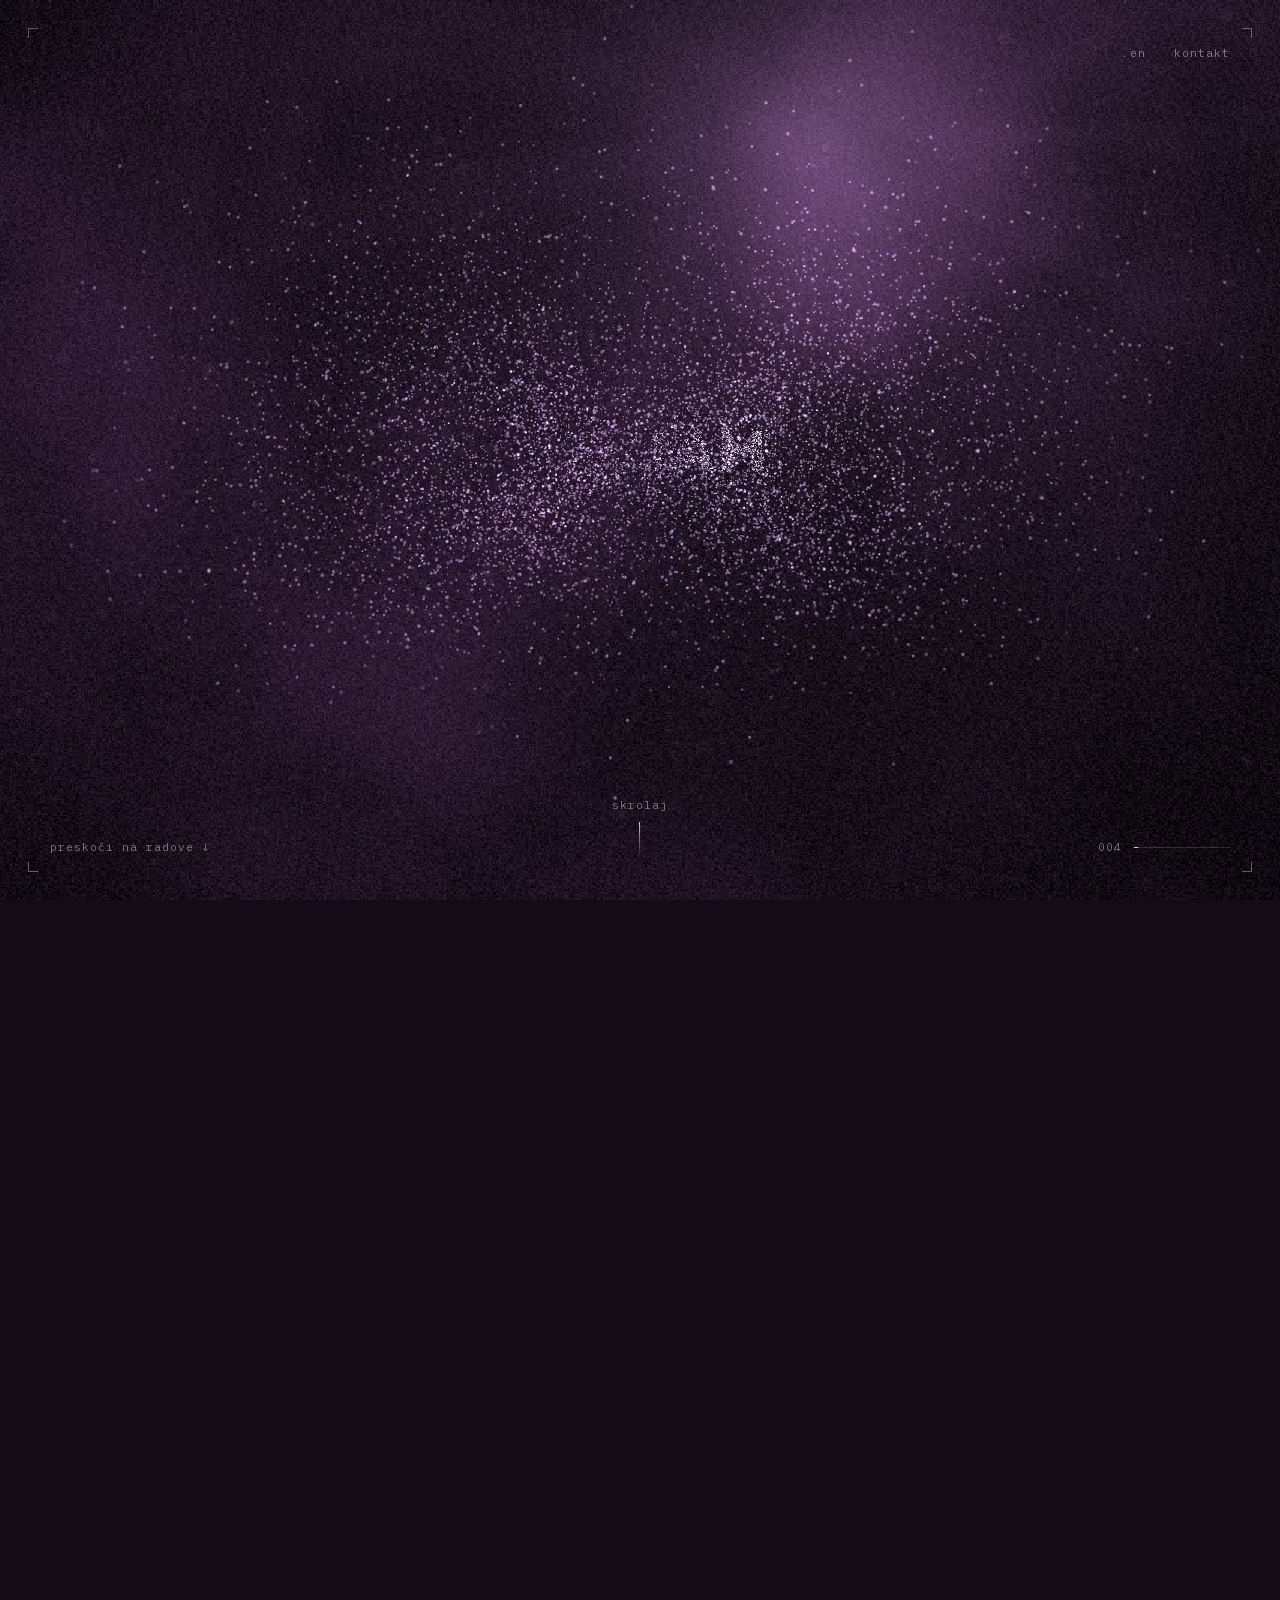
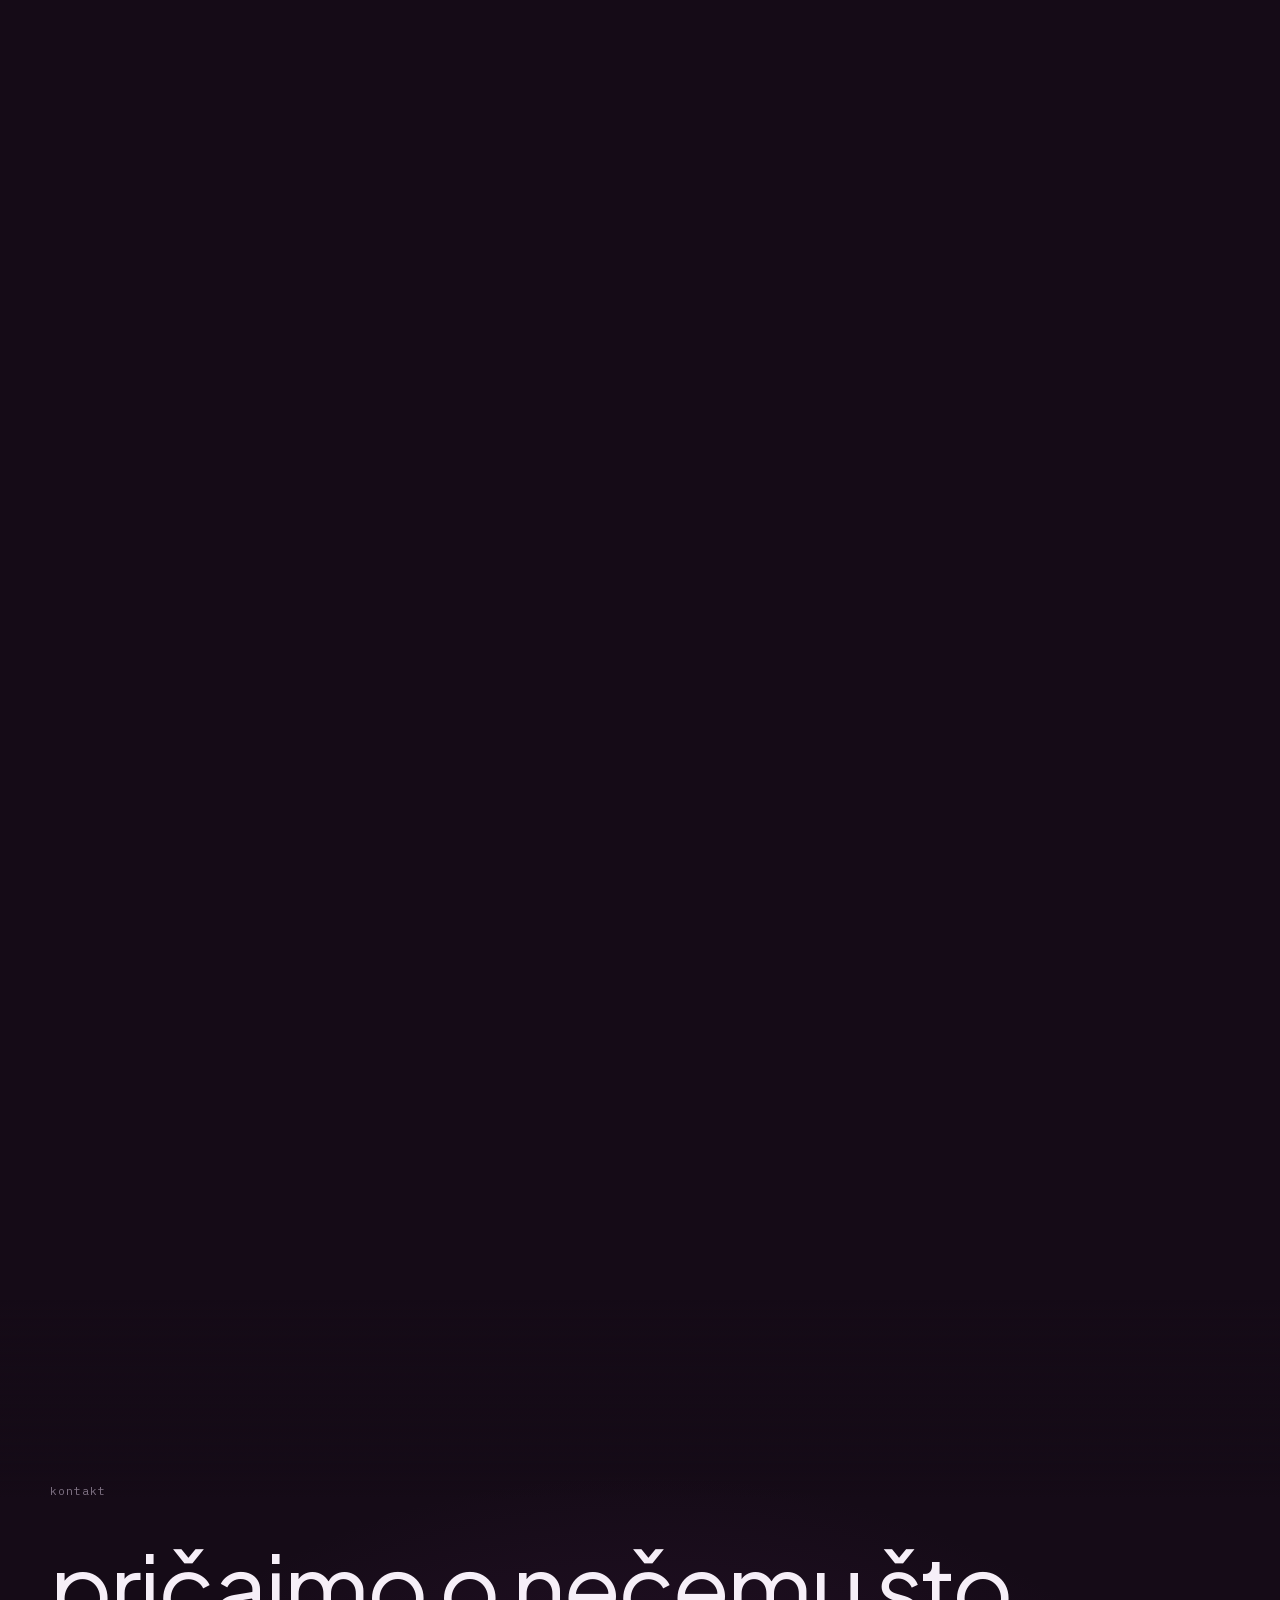
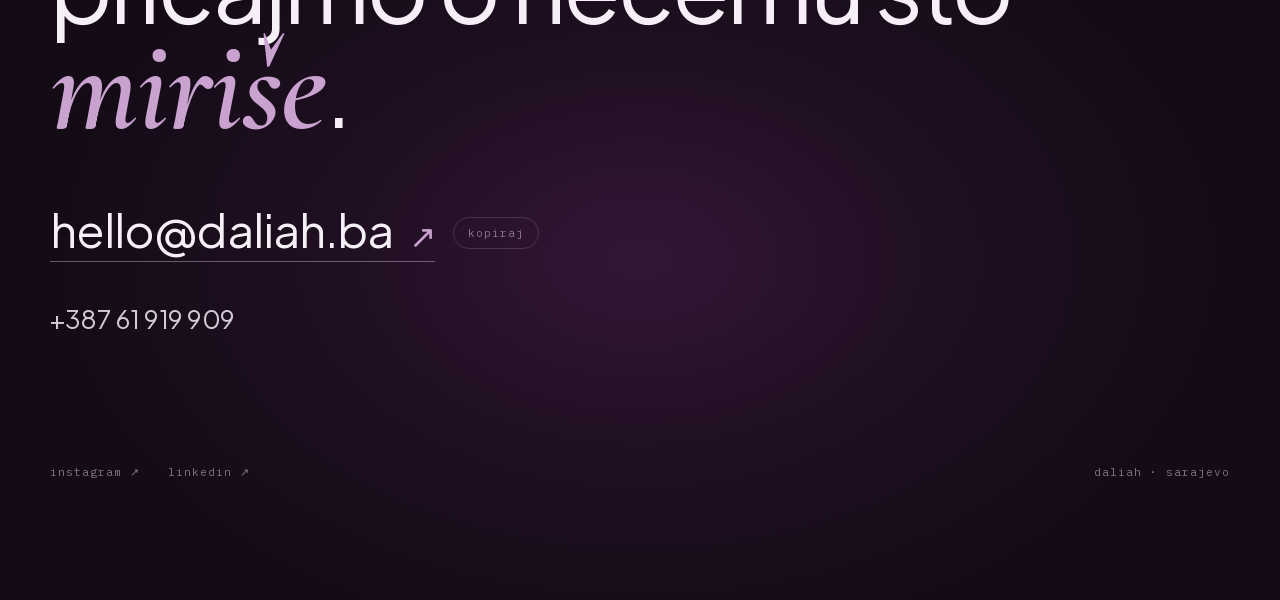
==== prototypes/void/index.html @ 25bab817 "Add SEO basics: meta, Open Graph, JSON-LD, noindex while on v2, security headers, image alt text Co-" ====
<!doctype html>
<html lang="bs">
<head>
<meta charset="utf-8">
<meta name="viewport" content="width=device-width, initial-scale=1">
<title>daliah: hook (prototip)</title>
<meta name="description" content="daliah je kreativna agencija iz Sarajeva: strategija brenda, kreativni koncepti, objave i komunikacija koja ne smrdi na copy-paste.">
<meta name="robots" content="noindex, nofollow"><!-- prototype on v2: switch to index,follow at launch -->
<meta name="theme-color" content="#06050a">
<meta name="color-scheme" content="dark">
<link rel="icon" href="/media/daliah-logo.svg" type="image/svg+xml">
<link rel="canonical" href="https://v2.daliah.ba/">
<meta property="og:type" content="website">
<meta property="og:site_name" content="daliah">
<meta property="og:locale" content="bs_BA">
<meta property="og:title" content="daliah: kreativna agencija, Sarajevo">
<meta property="og:description" content="daliah je kreativna agencija iz Sarajeva: strategija brenda, kreativni koncepti, objave i komunikacija koja ne smrdi na copy-paste.">
<meta property="og:url" content="https://v2.daliah.ba/">
<meta name="twitter:card" content="summary">
<link rel="preload" href="/fonts/plus-jakarta-sans-latin.woff2" as="font" type="font/woff2" crossorigin>
<script type="application/ld+json">{"@context":"https://schema.org","@type":"Organization","name":"daliah","url":"https://daliah.ba/","telephone":"+38761919909","address":{"@type":"PostalAddress","addressLocality":"Sarajevo","addressCountry":"BA"},"sameAs":["https://www.instagram.com/daliah.agency/","https://www.linkedin.com/company/100072371/"]}</script>
<link rel="stylesheet" href="fonts.css?v=7">
<link rel="stylesheet" href="void.css?v=22">
</head>
<body class="is-loading">
<noscript><style>#loader{display:none}</style><p style="position:relative;z-index:9;padding:24px;color:#ccc;font:14px sans-serif">daliah, kreativna agencija iz Sarajeva. <a href="radovi/" style="color:#fff">radovi</a> · <a href="mailto:hello@daliah.ba" style="color:#fff">hello@daliah.ba</a></p></noscript>

<canvas id="gl" aria-hidden="true"></canvas>
<div class="fallback-bg" aria-hidden="true"></div>

<!-- Loader: 000 to 100, ends on a short ready line -->
<div id="loader" role="status" aria-live="polite">
  <div class="loader-inner">
    <span class="loader-num" id="loader-num">000</span>
    <span class="loader-track"><span class="loader-fill" id="loader-fill"></span></span>
  </div>
</div>

<!-- Hairline chrome -->
<div class="chrome">
  <div class="frame" aria-hidden="true">
    <i class="tick tl"></i><i class="tick tr"></i><i class="tick bl"></i><i class="tick br"></i>
  </div>

  <nav class="top-right mono">
    <button type="button" id="lang" class="lang link mono" aria-label="Language"></button>
    <a href="#kontakt" class="link" id="nav-contact">kontakt</a>
  </nav>

  <a href="#radovi" class="skip mono link" id="skip">preskoči na radove <span aria-hidden="true">↓</span></a>

  <div class="progress mono" aria-hidden="true">
    <span id="progress-num">000</span>
    <span class="progress-track"><span class="progress-fill" id="progress-fill"></span></span>
  </div>


  <div class="scroll-hint mono" id="scroll-hint" aria-hidden="true">
    <span id="hint-text">skrolaj</span><span class="scroll-hint-line"></span>
  </div>
</div>

<main>
  <section id="void" class="void">
    <div class="stage">
      <h1 class="title" id="title"><span class="sr-only">daliah</span><svg class="wordmark" viewBox="4.31 868.41 660.46 117.9" aria-hidden="true" focusable="false"><path fill="currentColor" d="M4.31,986.3v-117.89h53.55c12.8,0,24.08,2.45,33.85,7.33,9.77,4.88,17.4,11.73,22.9,20.54,5.5,8.81,8.25,19.16,8.25,31.07s-2.76,22.25-8.25,31.07c-5.5,8.81-13.13,15.66-22.9,20.54-9.77,4.88-21.05,7.32-33.85,7.32H4.31ZM31.76,964.07h24.76c7.86,0,14.68-1.49,20.46-4.46,5.78-2.98,10.27-7.24,13.47-12.8,3.2-5.56,4.8-12.04,4.8-19.45s-1.6-14.04-4.8-19.54c-3.2-5.5-7.69-9.73-13.47-12.71-5.78-2.98-12.6-4.47-20.46-4.47h-24.76v73.43Z"/><path fill="currentColor" d="M126.23,986.3l52.37-117.89h26.95l52.88,117.89h-28.63l-43.28-104.07h10.95l-43.28,104.07h-27.96ZM152.67,961.04l6.9-20.71h60.96l7.08,20.71h-74.94Z"/><path fill="currentColor" d="M270.72,986.3v-117.89h27.45v95.66h58.77v22.23h-86.22Z"/><path fill="currentColor" d="M372.43,986.3v-117.89h27.45v117.89h-27.45Z"/><path fill="currentColor" d="M412.17,986.3l52.37-117.89h26.94l52.88,117.89h-28.63l-43.28-104.07h10.95l-43.28,104.07h-27.95ZM438.61,961.04l6.91-20.71h60.96l7.07,20.71h-74.94Z"/><path fill="currentColor" d="M584.11,986.3h-27.45v-117.89h27.45v117.89ZM639.51,937.97h-57.59v-23.07h57.59v23.07ZM637.49,868.42h27.28v117.89h-27.28v-117.89Z"/></svg></h1>
      <p class="tagline" id="tagline">uživamo u strateškom pozicioniranju brenda, kreativnom problem-solvingu, unikatnim objavama, konceptima koji <em>mirišu</em> ekstra i komunikaciji koja ne smrdi na copy-paste.</p>
    </div>
    <span id="radovi" class="void-end" aria-hidden="true"></span>
  </section>

  <!-- Grid links: positioned over the 3D cards once they settle; a plain grid without WebGL -->
  <nav class="grid-ui" id="grid-ui" aria-label="radovi"></nav>

  <!-- Kontakt: one big line, email and phone underneath, social as small links. No form. -->
  <section class="contact" id="kontakt" aria-labelledby="contact-line">
    <div class="contact-glow" aria-hidden="true"></div>
    <p class="contact-eyebrow mono" id="contact-eyebrow">kontakt</p>
    <h2 class="contact-line" id="contact-line">pričajmo o nečemu što <em>miriše</em>.</h2>
    <div class="contact-main">
      <a class="contact-mail" href="mailto:hello@daliah.ba" data-copy="hello@daliah.ba">
        <span class="contact-mail-text">hello@daliah.ba</span>
        <span class="contact-mail-arrow" aria-hidden="true">↗</span>
      </a>
      <button type="button" class="contact-copy mono" id="copy-mail" aria-live="polite">kopiraj</button>
    </div>
    <a class="contact-phone" href="tel:+38761919909">+387 61 919 909</a>
    <div class="contact-foot mono">
      <a class="link" href="https://www.instagram.com/daliah.agency/" rel="noopener">instagram ↗</a>
      <a class="link" href="https://www.linkedin.com/company/100072371/" rel="noopener">linkedin ↗</a>
      <span class="contact-place">daliah · sarajevo</span>
    </div>
  </section>
</main>

<script type="module" src="void.js?v=26"></script>
</body>
</html>
---- prototypes/void/fonts.css ----
/* Self-hosted: Plus Jakarta Sans (text), Cormorant Garamond italic (highlight words), IBM Plex Mono (chrome). OFL. */
@font-face {
  font-family: 'Plus Jakarta Sans';
  font-style: normal;
  font-weight: 300 700;
  font-display: swap;
  src: url(fonts/plus-jakarta-sans-latin-ext.woff2) format('woff2');
  unicode-range: U+0100-02BA, U+02BD-02C5, U+02C7-02CC, U+02CE-02D7, U+02DD-02FF, U+0304, U+0308, U+0329, U+1D00-1DBF, U+1E00-1E9F, U+1EF2-1EFF, U+2020, U+20A0-20AB, U+20AD-20C4, U+2113, U+2C60-2C7F, U+A720-A7FF;
}
@font-face {
  font-family: 'Plus Jakarta Sans';
  font-style: normal;
  font-weight: 300 700;
  font-display: swap;
  src: url(fonts/plus-jakarta-sans-latin.woff2) format('woff2');
  unicode-range: U+0000-00FF, U+0131, U+0152-0153, U+02BB-02BC, U+02C6, U+02DA, U+02DC, U+0304, U+0308, U+0329, U+2000-206F, U+20AC, U+2122, U+2191, U+2193, U+2212, U+2215, U+FEFF, U+FFFD;
}
@font-face {
  font-family: 'Cormorant Garamond';
  font-style: italic;
  font-weight: 500 600;
  font-display: swap;
  src: url(fonts/cormorant-garamond-italic-latin-ext.woff2) format('woff2');
  unicode-range: U+0100-02BA, U+02BD-02C5, U+02C7-02CC, U+02CE-02D7, U+02DD-02FF, U+0304, U+0308, U+0329, U+1D00-1DBF, U+1E00-1E9F, U+1EF2-1EFF, U+2020, U+20A0-20AB, U+20AD-20C4, U+2113, U+2C60-2C7F, U+A720-A7FF;
}
@font-face {
  font-family: 'Cormorant Garamond';
  font-style: italic;
  font-weight: 500 600;
  font-display: swap;
  src: url(fonts/cormorant-garamond-italic-latin.woff2) format('woff2');
  unicode-range: U+0000-00FF, U+0131, U+0152-0153, U+02BB-02BC, U+02C6, U+02DA, U+02DC, U+0304, U+0308, U+0329, U+2000-206F, U+20AC, U+2122, U+2191, U+2193, U+2212, U+2215, U+FEFF, U+FFFD;
}
@font-face {
  font-family: 'IBM Plex Mono';
  font-style: normal;
  font-weight: 400;
  font-display: swap;
  src: url(fonts/ibm-plex-mono-normal-latin-ext-95db3d.woff2) format('woff2');
  unicode-range: U+0100-02BA, U+02BD-02C5, U+02C7-02CC, U+02CE-02D7, U+02DD-02FF, U+0304, U+0308, U+0329, U+1D00-1DBF, U+1E00-1E9F, U+1EF2-1EFF, U+2020, U+20A0-20AB, U+20AD-20C4, U+2113, U+2C60-2C7F, U+A720-A7FF;
}
@font-face {
  font-family: 'IBM Plex Mono';
  font-style: normal;
  font-weight: 400;
  font-display: swap;
  src: url(fonts/ibm-plex-mono-normal-latin-171e02.woff2) format('woff2');
  unicode-range: U+0000-00FF, U+0131, U+0152-0153, U+02BB-02BC, U+02C6, U+02DA, U+02DC, U+0304, U+0308, U+0329, U+2000-206F, U+20AC, U+2122, U+2191, U+2193, U+2212, U+2215, U+FEFF, U+FFFD;
}
---- prototypes/void/void.css ----
:root {
  --void: #150b17; /* deep aubergine, from brand purple #642969 */
  --ink: rgba(232, 222, 236, 0.9);
  --ink-strong: #f6eff8;
  --ink-dim: rgba(214, 198, 222, 0.56);
  --hair: rgba(214, 198, 222, 0.18);
  --hair-strong: rgba(214, 198, 222, 0.42);
  --gutter: clamp(16px, 2.2vw, 28px);
  --display: "Plus Jakarta Sans", system-ui, sans-serif;
  --accent: "Cormorant Garamond", Georgia, serif; /* highlight words only */
  --mono: "IBM Plex Mono", ui-monospace, monospace;
  --lilac: #c9a2cf; /* brand purple #642969 lifted for text on the dark void */
}
.sr-only { position: absolute; width: 1px; height: 1px; overflow: hidden; clip: rect(0 0 0 0); white-space: nowrap; }

* { box-sizing: border-box; }
html { background: var(--void); }
body {
  margin: 0;
  background: var(--void);
  color: var(--ink);
  font-family: var(--display);
  -webkit-font-smoothing: antialiased;
  overflow-x: hidden;
}
body.is-loading { overflow: hidden; }

.mono {
  font-family: var(--mono);
  font-size: 11px;
  letter-spacing: 0.09em;
  text-transform: lowercase;
  color: var(--ink-dim);
}

a { color: inherit; }
button { font: inherit; color: inherit; background: none; border: 0; padding: 0; cursor: pointer; }
:focus-visible { outline: 1px solid var(--ink-strong); outline-offset: 4px; }

#gl {
  position: fixed;
  inset: 0;
  width: 100%;
  height: 100%;
  display: block;
  z-index: 0;
}

/* No WebGL / reduced motion: a still fog made of gradients */
.fallback-bg {
  position: fixed;
  inset: 0;
  z-index: 0;
  display: none;
  background:
    radial-gradient(60% 45% at 66% 22%, rgba(150, 110, 165, 0.18), transparent 70%),
    radial-gradient(70% 60% at 20% 80%, rgba(100, 41, 105, 0.22), transparent 70%),
    var(--void);
}
body.no-gl .fallback-bg { display: block; }
body.no-gl #gl { display: none; }

/* ---------- loader ---------- */
#loader {
  position: fixed;
  inset: 0;
  z-index: 50;
  display: grid;
  place-items: center;
  background: var(--void);
  transition: opacity 1.1s cubic-bezier(.6, 0, .2, 1), visibility 0s linear 1.1s;
}
#loader.is-done { opacity: 0; visibility: hidden; }
.loader-inner {
  display: grid;
  justify-items: center;
  gap: 18px;
  width: min(280px, 70vw);
}
.loader-num {
  font-family: var(--mono);
  font-size: 13px;
  letter-spacing: 0.3em;
  color: var(--ink);
  font-variant-numeric: tabular-nums;
}
.loader-track {
  position: relative;
  width: 100%;
  height: 1px;
  background: var(--hair);
  overflow: hidden;
}
.loader-fill {
  position: absolute;
  inset: 0;
  background: var(--ink);
  transform-origin: left;
  transform: scaleX(0);
}

/* ---------- chrome ---------- */
.chrome { position: fixed; inset: 0; z-index: 10; pointer-events: none; }
.chrome a, .chrome button { pointer-events: auto; }
.chrome > * { opacity: 0; transition: opacity 1.2s ease .3s; }
body.is-ready .chrome > * { opacity: 1; }

.frame { position: absolute; inset: var(--gutter); }
.tick { position: absolute; width: 10px; height: 10px; border-color: var(--hair-strong); border-style: solid; border-width: 0; }
.tick.tl { left: 0; top: 0; border-left-width: 1px; border-top-width: 1px; }
.tick.tr { right: 0; top: 0; border-right-width: 1px; border-top-width: 1px; }
.tick.bl { left: 0; bottom: 0; border-left-width: 1px; border-bottom-width: 1px; }
.tick.br { right: 0; bottom: 0; border-right-width: 1px; border-bottom-width: 1px; }


.top-right {
  position: absolute;
  right: calc(var(--gutter) + 22px);
  top: calc(var(--gutter) + 18px);
  display: flex;
  align-items: center;
  gap: 28px;
}
.link { text-decoration: none; position: relative; }
.link::after {
  content: "";
  position: absolute;
  left: 0; right: 0; bottom: -4px;
  height: 1px;
  background: currentColor;
  transform: scaleX(0);
  transform-origin: right;
  transition: transform .5s cubic-bezier(.7, 0, .2, 1);
}
.link:hover { color: var(--ink-strong); }
.link:hover::after { transform: scaleX(1); transform-origin: left; }


.skip {
  position: absolute;
  left: calc(var(--gutter) + 22px);
  bottom: calc(var(--gutter) + 18px);
  text-decoration: none;
}

.progress {
  position: absolute;
  right: calc(var(--gutter) + 22px);
  bottom: calc(var(--gutter) + 18px);
  display: flex;
  align-items: center;
  gap: 12px;
  font-variant-numeric: tabular-nums;
}
.progress-track { position: relative; width: 96px; height: 1px; background: var(--hair); }
.progress-fill { position: absolute; inset: 0; background: var(--ink); transform-origin: left; transform: scaleX(0); }


.scroll-hint {
  position: absolute;
  left: 50%;
  bottom: calc(var(--gutter) + 14px);
  transform: translateX(-50%);
  display: grid;
  justify-items: center;
  gap: 10px;
  transition: opacity .6s ease;
}
.scroll-hint-line {
  width: 1px;
  height: 36px;
  background: linear-gradient(var(--ink), transparent);
  transform-origin: top;
  animation: hint 2.2s cubic-bezier(.7, 0, .2, 1) infinite;
}
@keyframes hint {
  0% { transform: scaleY(0); opacity: 1; }
  55% { transform: scaleY(1); opacity: 1; }
  100% { transform: scaleY(1); opacity: 0; }
}
body.is-scrolled .scroll-hint { opacity: 0 !important; }

/* ---------- void + tagline ---------- */
main { position: relative; z-index: 5; }
.void { height: 500vh; position: relative; }
.void-end { position: absolute; left: 0; bottom: 0; height: 100vh; width: 1px; }
.stage {
  position: sticky;
  top: 0;
  height: 100vh;
  height: 100svh;
  display: grid;
  place-items: center;
  padding: 0 var(--gutter);
}
.stage > * { grid-area: 1 / 1; }

/* DALIAH: the empty home page, gone on the first scroll. The wordmark from the logo, letters only */
.title { margin: 0; line-height: 0; font-size: clamp(30px, 4vw, 60px); color: var(--ink-strong); }
.title .wordmark { display: none; }
.title .letters { position: relative; display: block; width: clamp(150px, 19vw, 290px); aspect-ratio: 660.46 / 117.9; }
.title .l { position: absolute; display: block; }
.title .l svg { display: block; width: 100%; height: 100%; overflow: visible; }
.title .l { opacity: 0; will-change: opacity, filter, transform; }
.tagline {
  margin: 0;
  justify-self: center;
  max-width: 19em;
  text-align: center;
  font-weight: 400;
  font-size: clamp(24px, 3.3vw, 50px);
  line-height: 1.28;
  letter-spacing: -0.015em;
  color: var(--ink);
  text-wrap: balance;
  will-change: transform, text-shadow;
}
.tagline em {
  font-family: var(--accent);
  font-style: italic;
  font-weight: 600;
  font-size: 1.37em; /* Cormorant's x-height is 0.73 of Jakarta's: this makes the lowercase letters match */
  line-height: 0.7;
  letter-spacing: 0;
  color: var(--lilac);
}

.tagline .w {
  display: inline-block;
  opacity: 0;
  will-change: opacity, filter, transform;
}

/* ---------- grid links over the settled 3D cards ---------- */
.grid-ui { position: fixed; inset: 0; z-index: 6; pointer-events: none; opacity: 0; transition: opacity .7s ease; }
.grid-ui.is-on { opacity: calc(1 - var(--past, 0)); }
.grid-ui.is-past .tile { pointer-events: none !important; }
.grid-ui.is-on .tile { pointer-events: auto; }
.tile { position: absolute; left: 0; top: 0; display: block; text-decoration: none; color: var(--ink); }
.tile-thumb { display: none; }
.tile-meta {
  position: absolute; left: 0; right: 0; top: 100%;
  margin-top: 10px;
  display: flex; justify-content: space-between; align-items: baseline; gap: 12px;
}
.tile-title { font-size: 17px; color: var(--ink-strong); white-space: nowrap; flex-shrink: 0; }
.tile-tags { white-space: nowrap; overflow: hidden; text-overflow: ellipsis; min-width: 0; }
.tile:focus-visible { outline-offset: 6px; }
@media (max-width: 720px) {
  .tile-meta { margin-top: 6px; }
  .tile-title { font-size: 13px; }
  .tile-tags { display: none; }
}

/* static fallback: everything visible, the grid is a plain grid */
body.no-motion .tagline .w, body.no-motion .title .l { opacity: 1 !important; filter: none !important; transform: none !important; }
body.no-motion .void { height: auto; }
body.no-motion .stage { position: relative; height: auto; min-height: 100vh; gap: 48px; align-content: center; }
body.no-motion .stage > * { grid-area: auto; }
body.no-motion .title .wordmark { display: block; width: clamp(150px, 19vw, 290px); }
body.no-motion .title .letters { display: none; }
body.no-motion .grid-ui {
  position: relative; inset: auto; opacity: 1; pointer-events: auto;
  display: grid; grid-template-columns: repeat(auto-fill, minmax(220px, 1fr)); gap: 56px 20px;
  padding: 0 calc(var(--gutter) + 22px) 18vh;
}
body.no-motion .tile { position: relative; transform: none !important; width: auto !important; height: auto !important; }
body.no-motion .tile-thumb { display: block; aspect-ratio: 4 / 5; background-size: cover; background-position: center; border: 1px solid var(--hair); }
body.no-motion .tile-meta { position: static; }

/* ---- kontakt: closes the page in the void; one big line, no form ---- */
.contact {
  position: relative; isolation: isolate; overflow: hidden;
  min-height: 100vh; display: flex; flex-direction: column; justify-content: center; gap: clamp(20px, 3.2vw, 40px);
  padding: 16vh calc(var(--gutter) + 22px) 9vh;
  background: linear-gradient(transparent, var(--void) 22%);
}
.contact-glow {
  position: absolute; z-index: -1; left: 50%; top: 62%; width: 90vmax; height: 60vmax; transform: translate(-50%, -50%);
  background: radial-gradient(closest-side, rgba(100, 41, 105, 0.38), rgba(100, 41, 105, 0.12) 55%, transparent);
  pointer-events: none;
}
.contact-eyebrow { margin: 0; color: var(--ink-dim); }
.contact-line {
  margin: 0; max-width: 14em; font-family: var(--display); font-weight: 400; letter-spacing: -0.03em; line-height: 1.02;
  font-size: clamp(40px, 7.4vw, 124px); color: var(--ink-strong);
}
.contact-line em { font-family: var(--accent); font-style: italic; font-weight: 600; font-size: 1.37em; line-height: 0.8; letter-spacing: -0.01em; color: var(--lilac); }
.contact-main { display: flex; align-items: center; gap: 18px; flex-wrap: wrap; margin-top: clamp(4px, 2vw, 28px); }
.contact-mail {
  display: inline-flex; align-items: baseline; gap: 0.35em; text-decoration: none; color: var(--ink-strong);
  font-size: clamp(24px, 3.6vw, 56px); letter-spacing: -0.02em; line-height: 1.1;
  padding-bottom: 6px; border-bottom: 1px solid var(--hair-strong);
  transition: border-color .35s ease, color .35s ease;
}
.contact-mail-arrow { color: var(--lilac); font-size: 0.7em; transition: transform .35s cubic-bezier(.2,.8,.2,1); }
.contact-mail:hover, .contact-mail:focus-visible { border-color: var(--lilac); color: #fff; }
.contact-mail:hover .contact-mail-arrow, .contact-mail:focus-visible .contact-mail-arrow { transform: translate(4px, -4px); }
.contact-copy {
  appearance: none; background: none; cursor: pointer; color: var(--ink-dim);
  border: 1px solid var(--hair); border-radius: 999px; padding: 8px 14px; transition: color .25s ease, border-color .25s ease;
}
.contact-copy:hover, .contact-copy:focus-visible { color: var(--ink-strong); border-color: var(--hair-strong); }
.contact-phone { width: fit-content; text-decoration: none; color: var(--ink); font-size: clamp(18px, 2vw, 28px); letter-spacing: -0.01em; }
.contact-phone:hover { color: var(--lilac); }
.contact-foot { display: flex; flex-wrap: wrap; align-items: center; gap: 12px 28px; margin-top: clamp(24px, 8vh, 90px); padding-top: 18px; color: var(--ink-dim); }
.contact-place { margin-left: auto; }
@media (max-width: 720px) { .contact-place { margin-left: 0; width: 100%; } }

@media (max-width: 720px) {
  .top-right { gap: 18px; }
  .progress-track { width: 48px; }
  .scroll-hint { display: none; }
}

.lang { appearance: none; background: none; border: 0; padding: 0; cursor: pointer; color: var(--ink-dim); font: inherit; letter-spacing: inherit; text-transform: inherit; }
.lang:hover, .lang:focus-visible { color: var(--ink-strong); }
.tile--cta .tile-meta { display: none; }
body.no-motion .tile--cta .tile-meta { display: flex; }
.tile.is-narrow .tile-tags { display: none; }

/* past the hook, the corner chrome (frame, skip link, progress, scroll hint) fades out so it never sits on the contact section */
body.is-ready .chrome .frame, body.is-ready .chrome .skip, body.is-ready .chrome .progress, body.is-ready .chrome .scroll-hint { opacity: calc(1 - var(--past, 0)); transition: opacity .3s linear; }
html[style*="--past: 1"] .chrome .skip { pointer-events: none; }
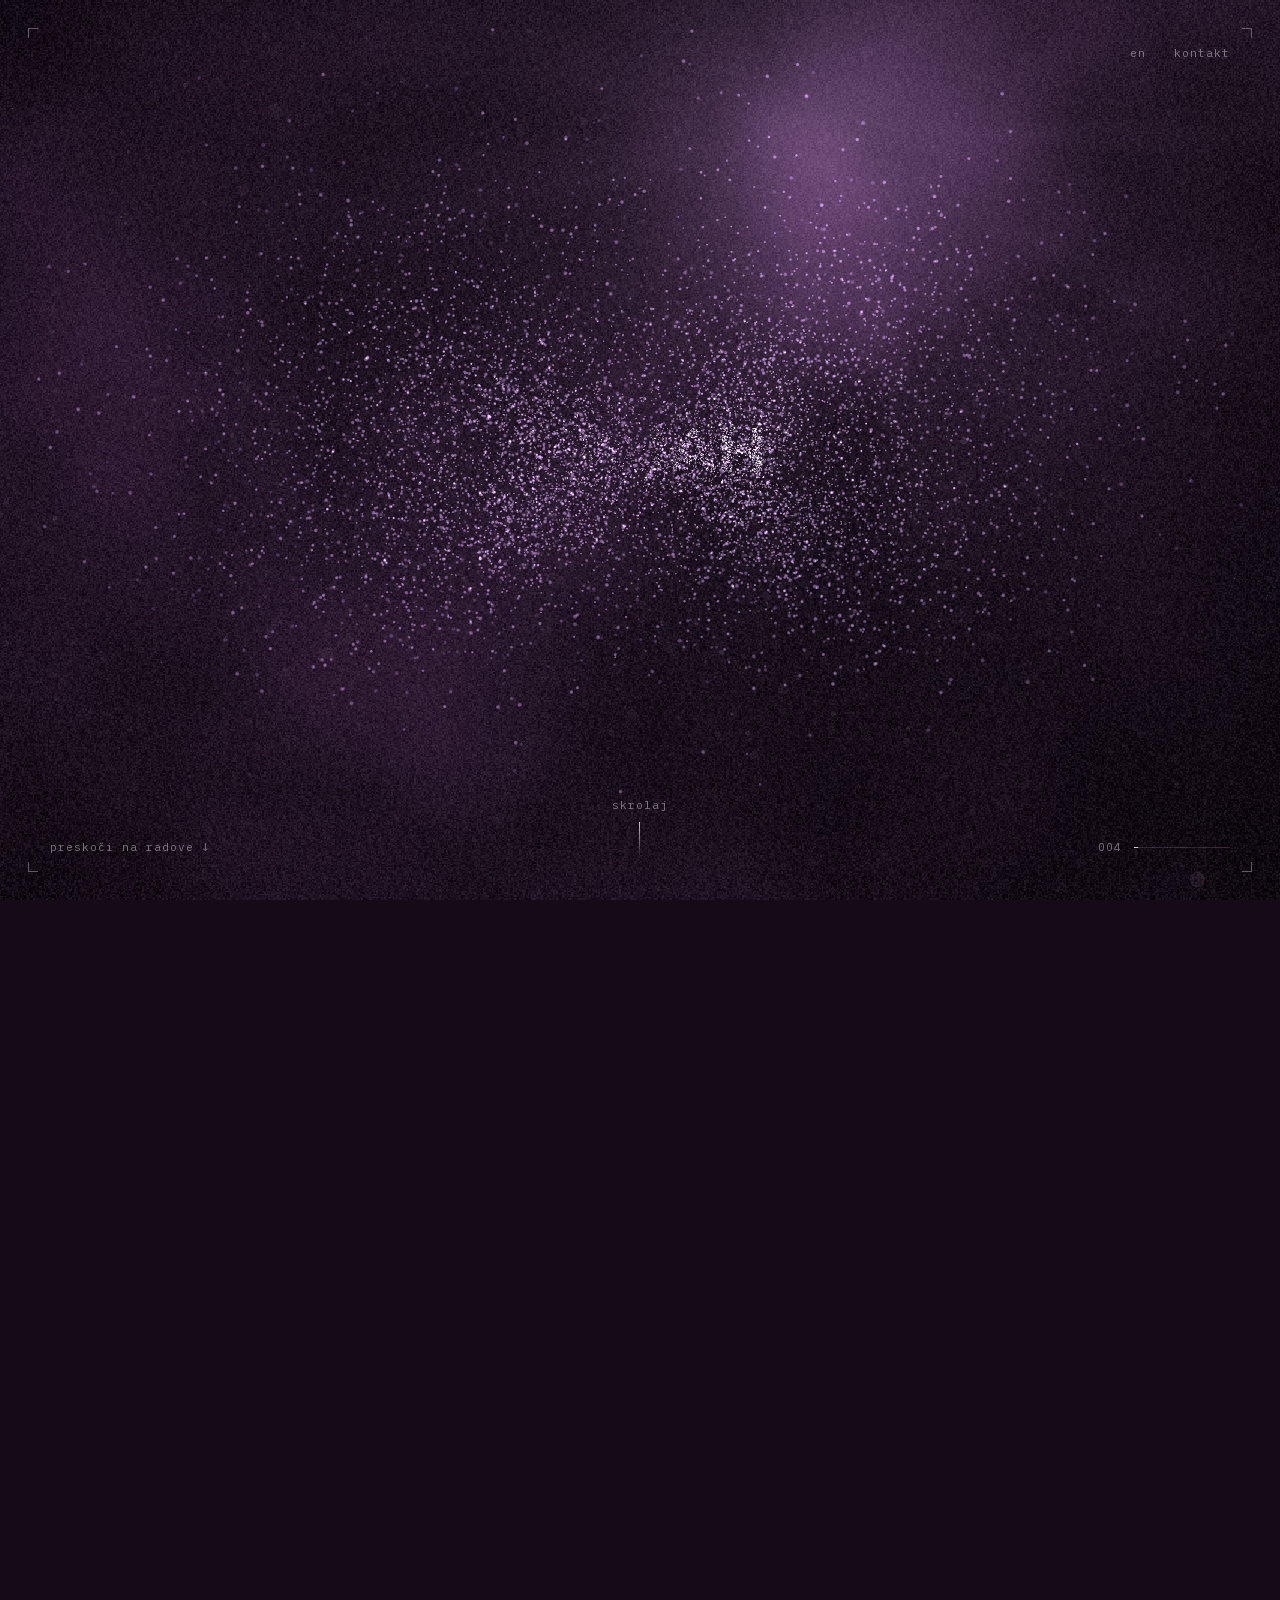
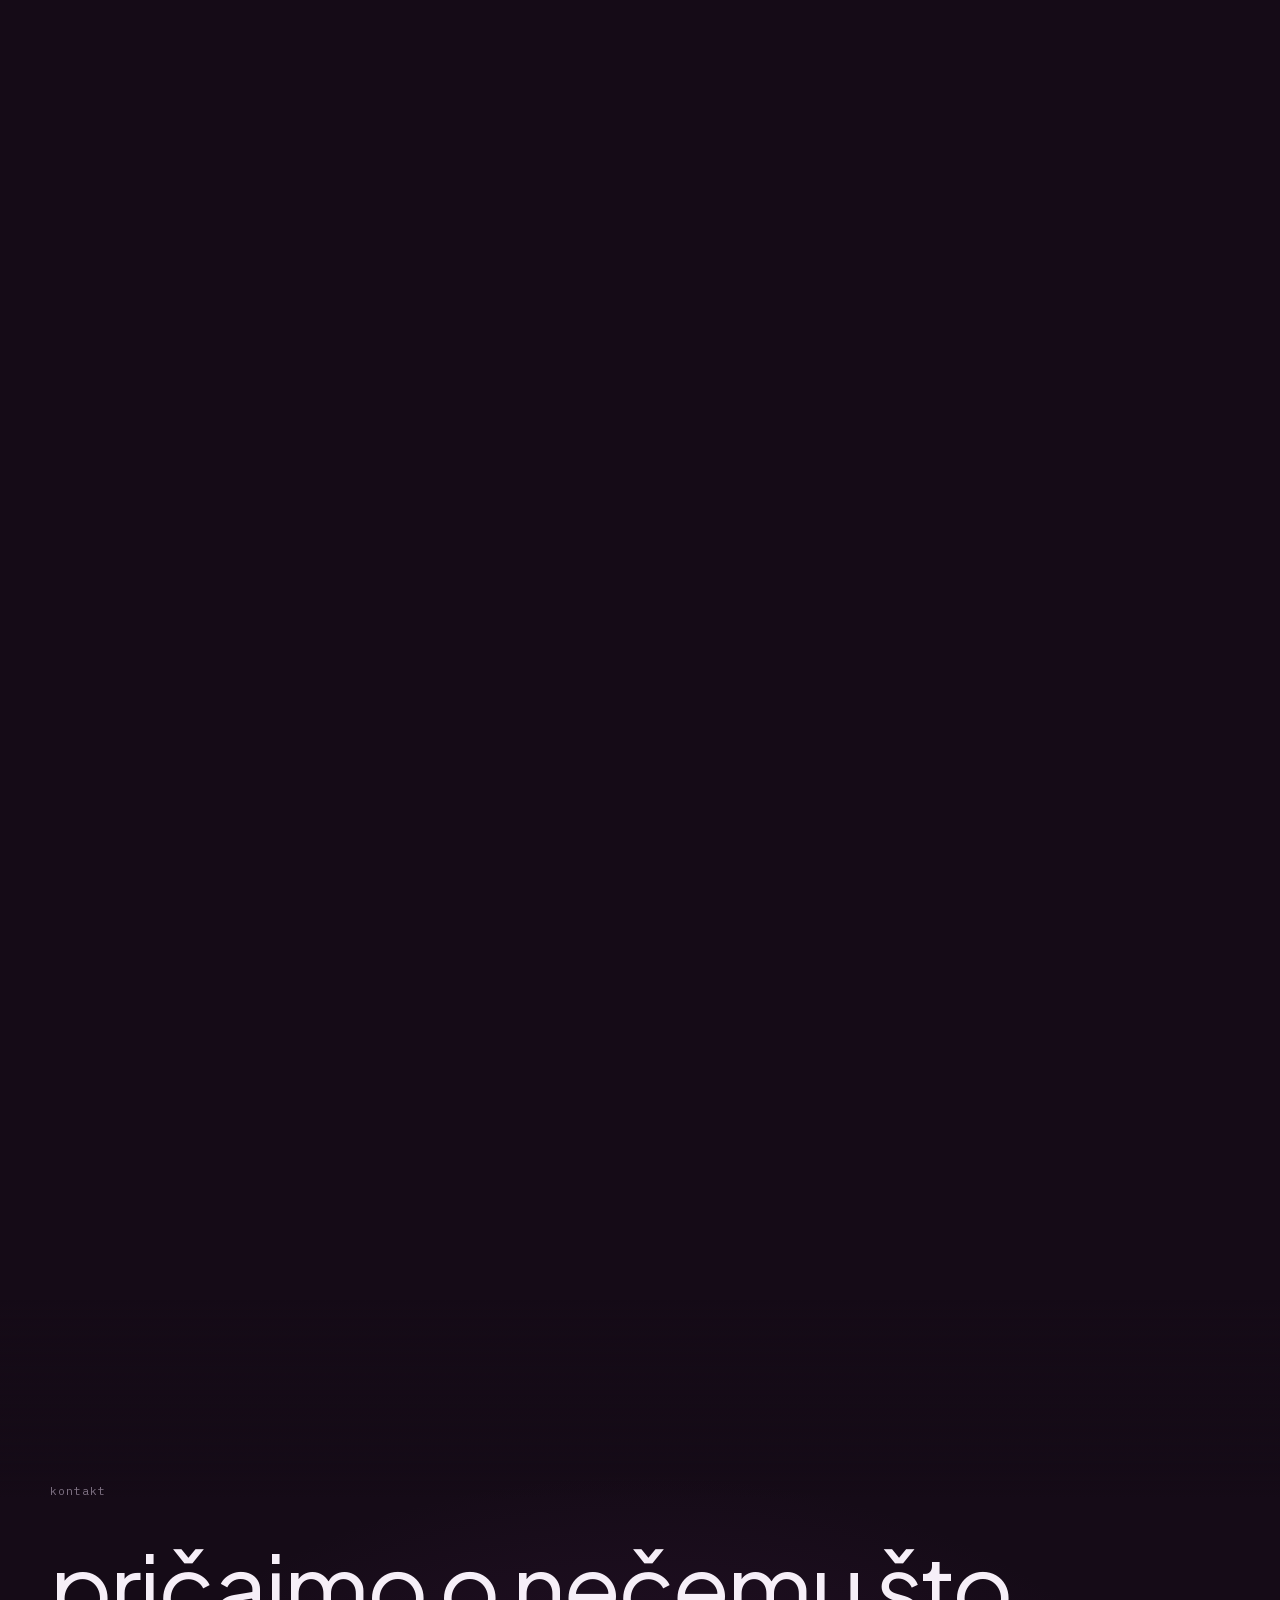
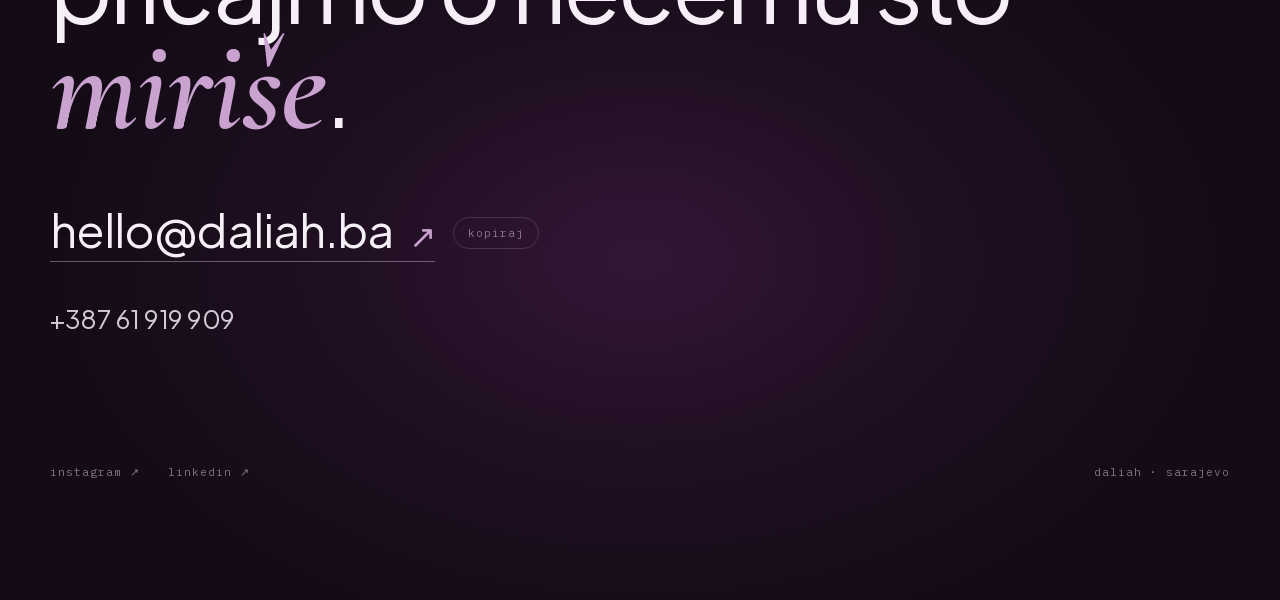
==== commit 4ffcdd9b: "Add case study pages with five hero types; frames and cursor tilt on radovi tiles Pages are generate" ====
--- a/prototypes/void/index.html
+++ b/prototypes/void/index.html
@@ -93,6 +93,6 @@
   </section>
 </main>
 
-<script type="module" src="void.js?v=26"></script>
+<script type="module" src="void.js?v=27"></script>
 </body>
 </html>
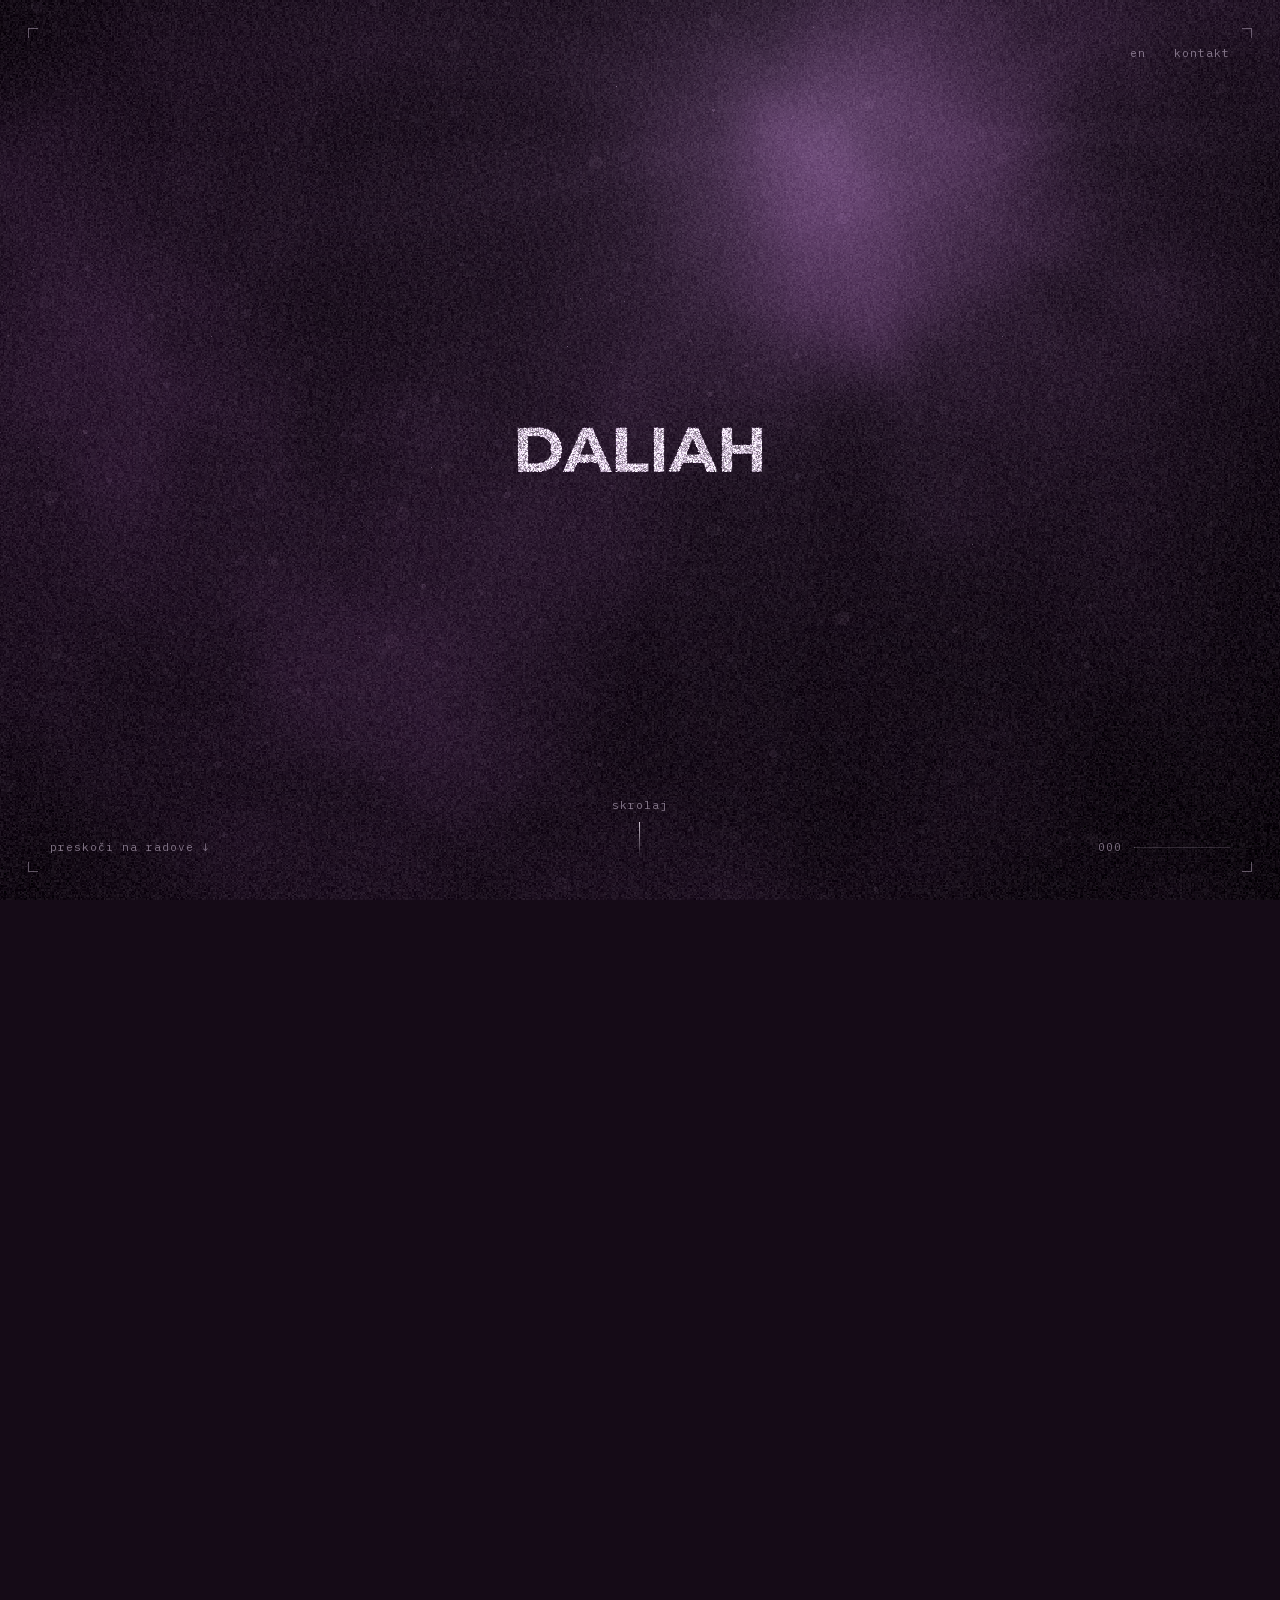
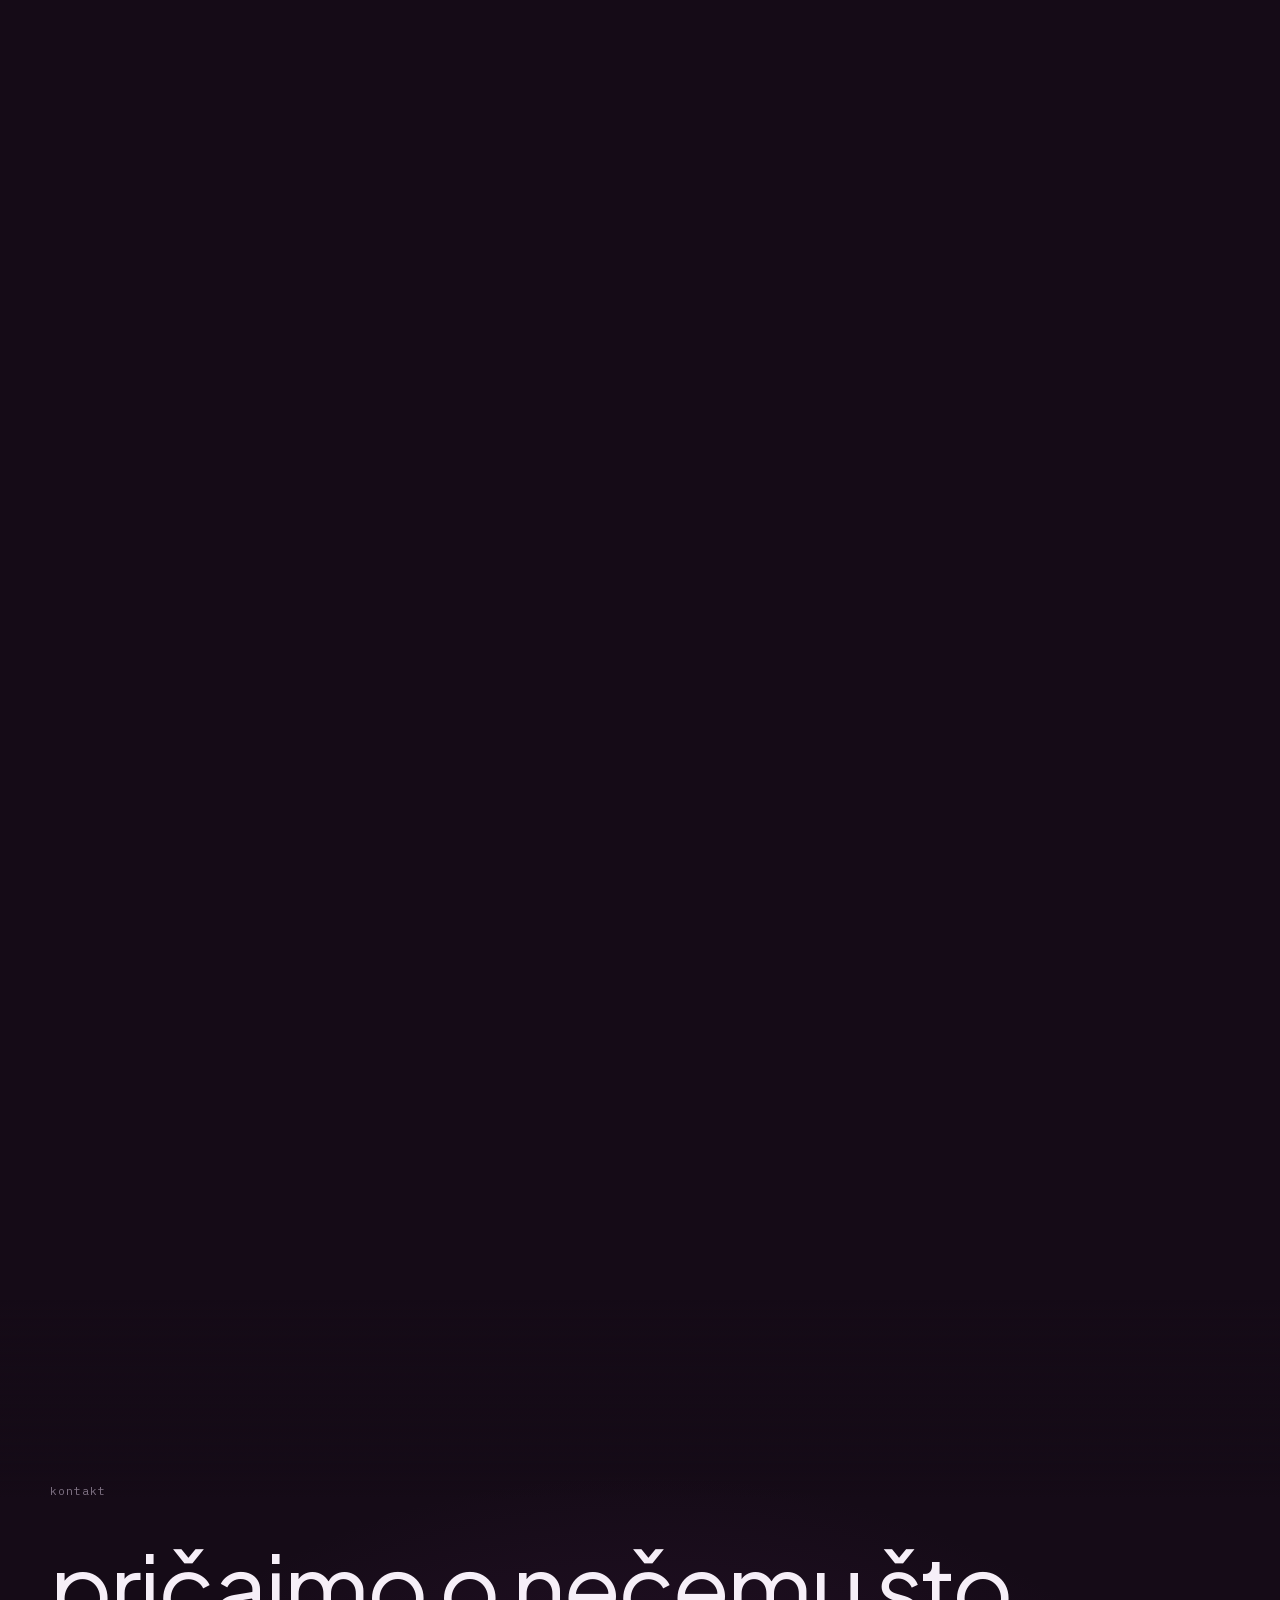
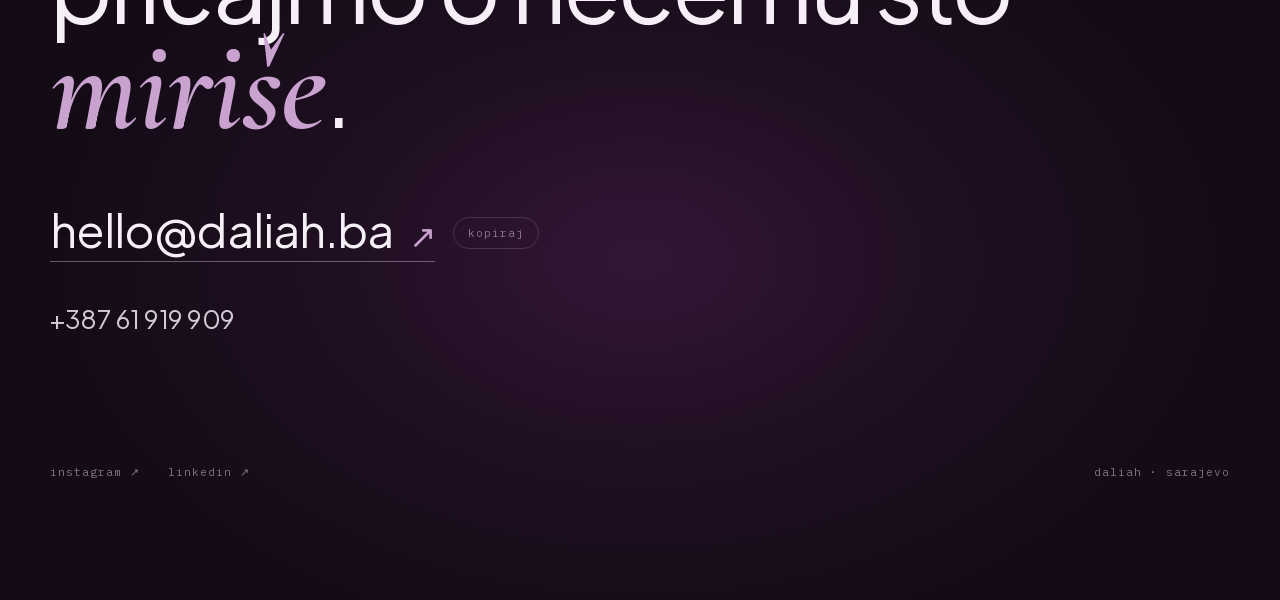
==== commit dbaa94ef: "Pace the hook so fast scrolling can't skip the animation; case studies end with a random other proje" ====
--- a/prototypes/void/index.html
+++ b/prototypes/void/index.html
@@ -93,6 +93,6 @@
   </section>
 </main>
 
-<script type="module" src="void.js?v=27"></script>
+<script type="module" src="void.js?v=28"></script>
 </body>
 </html>
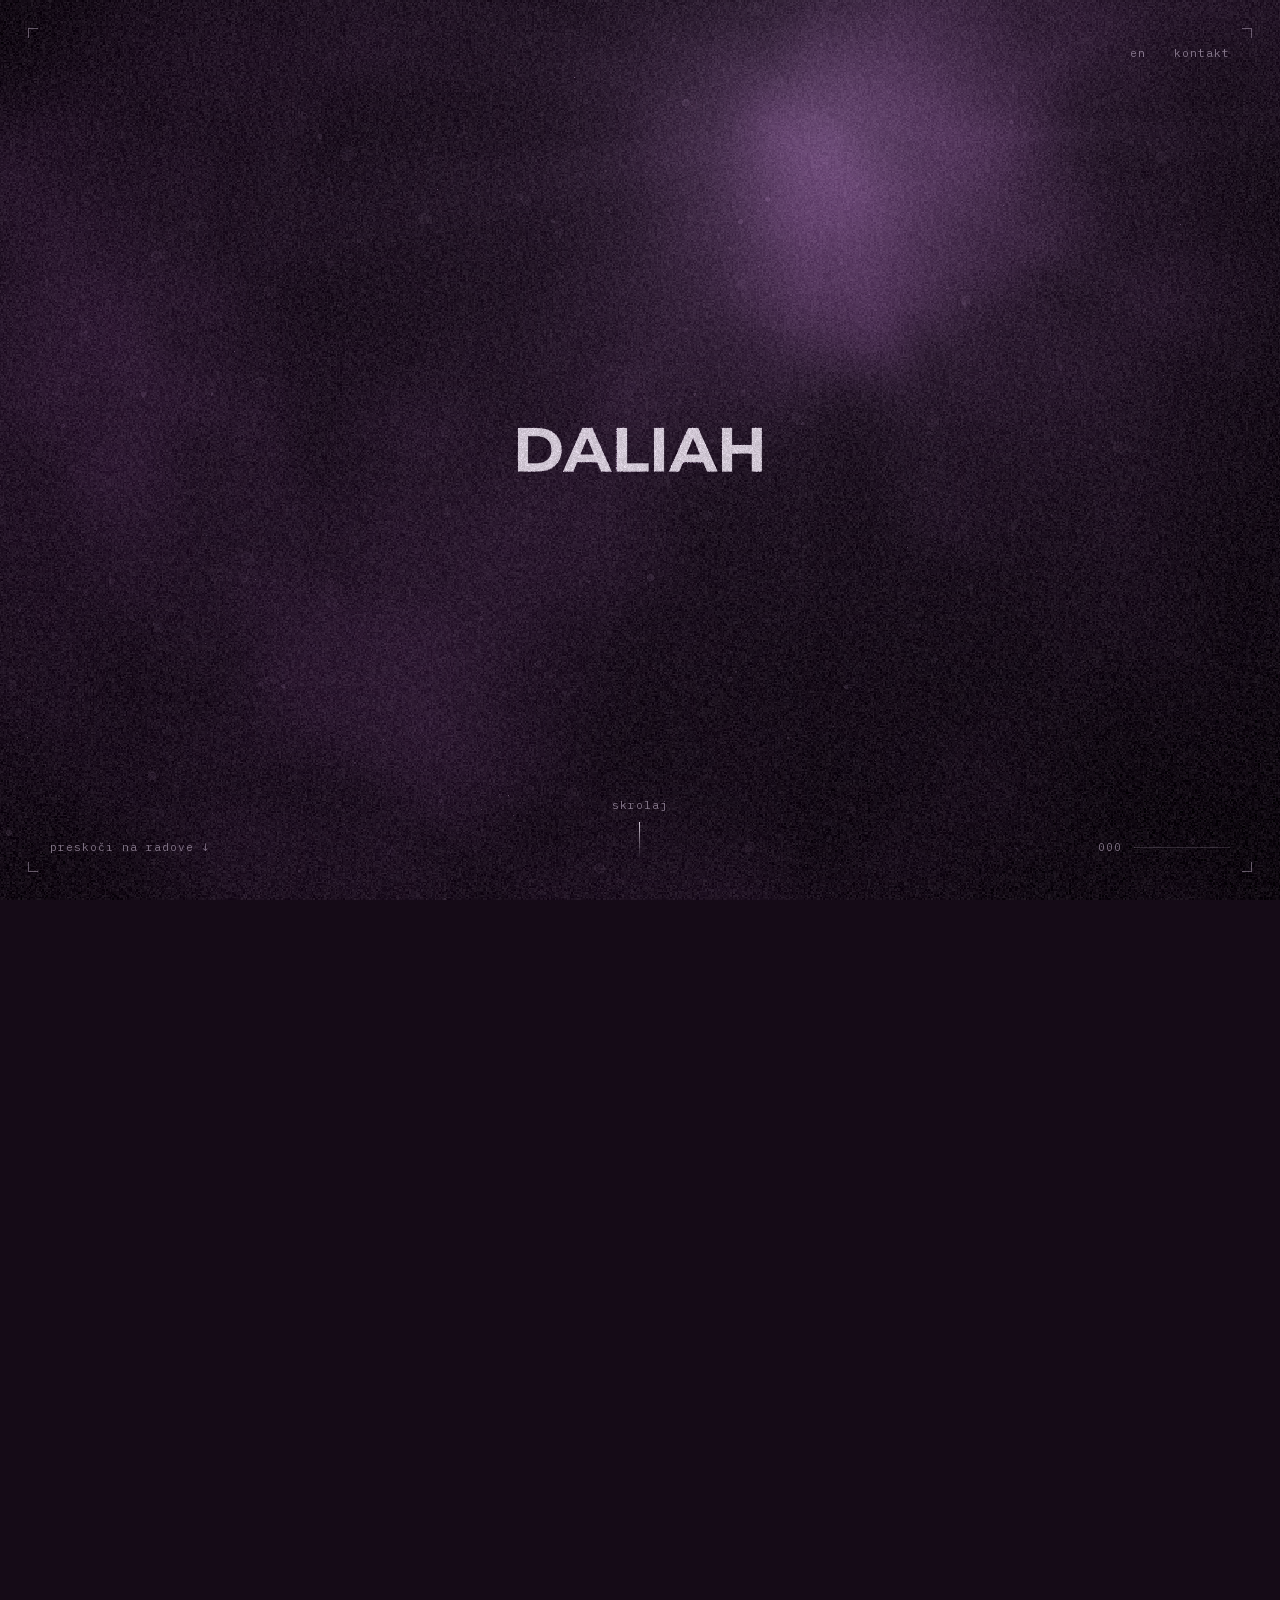
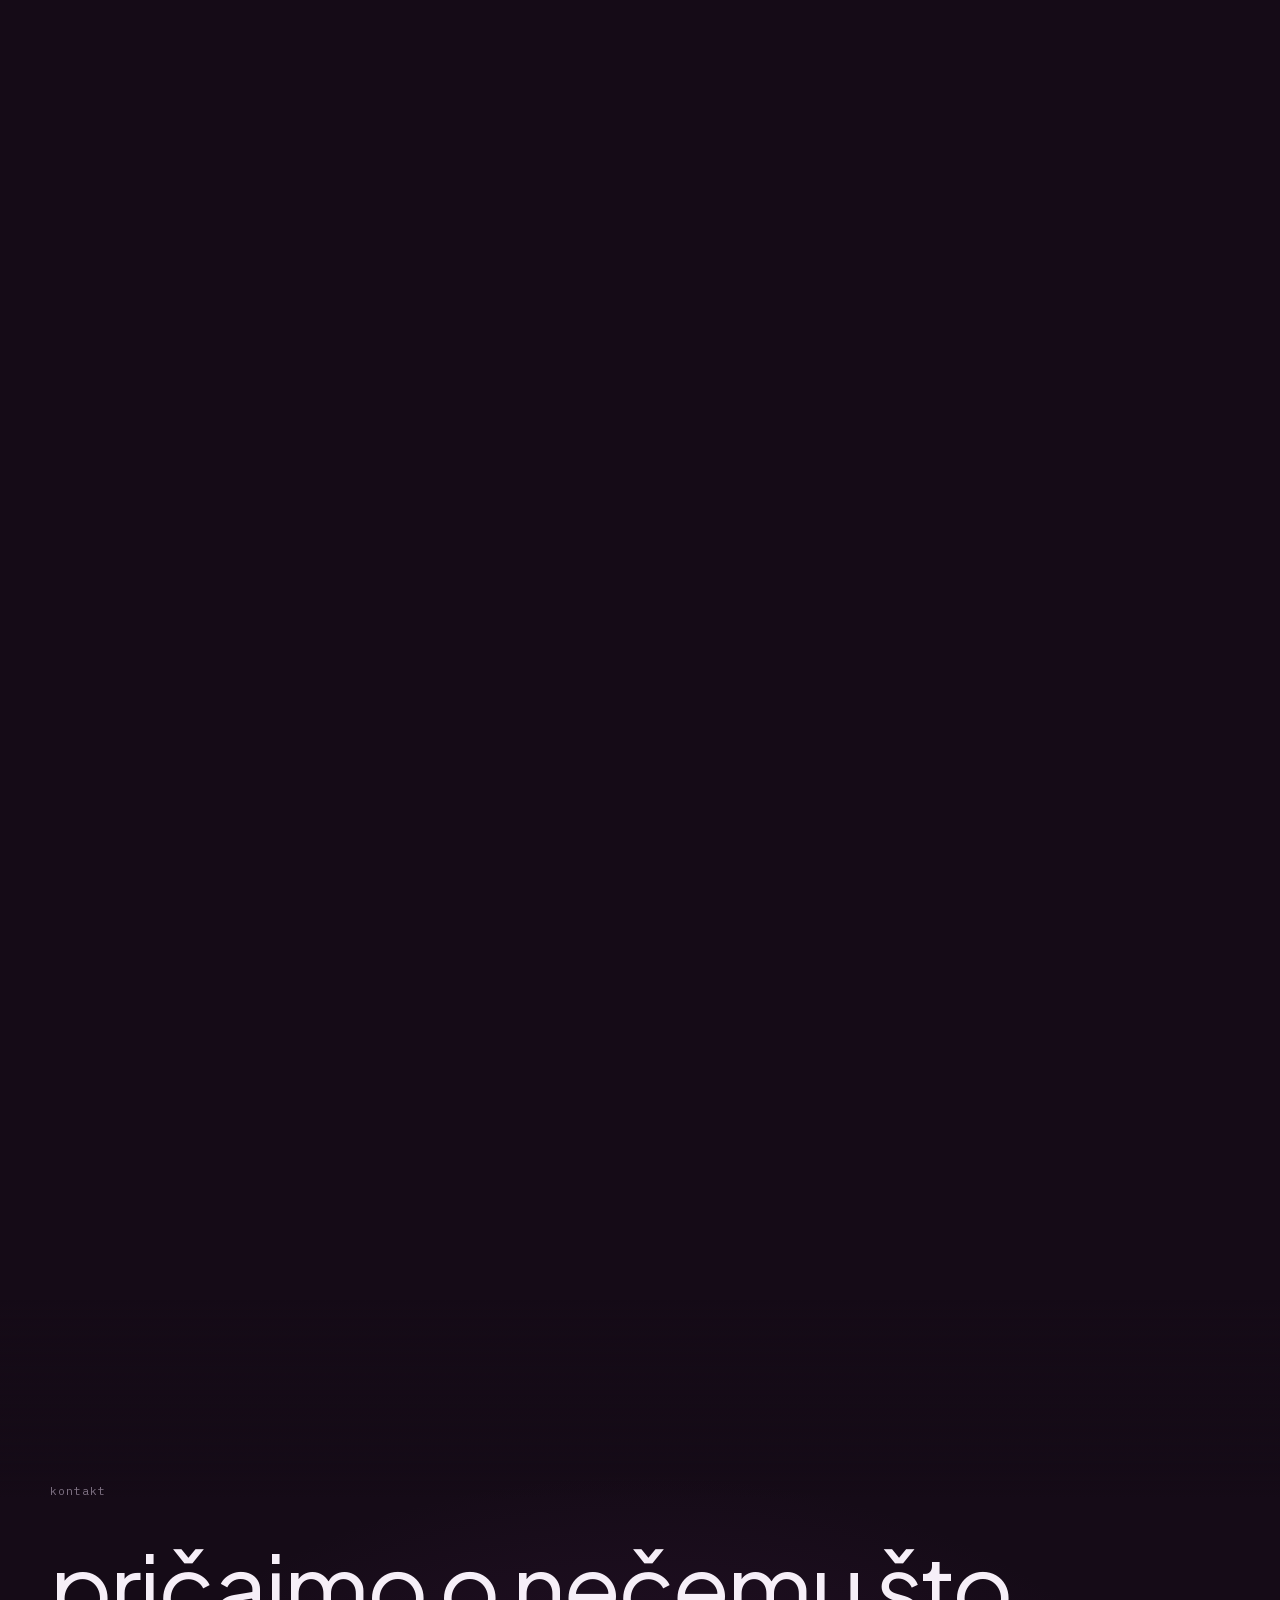
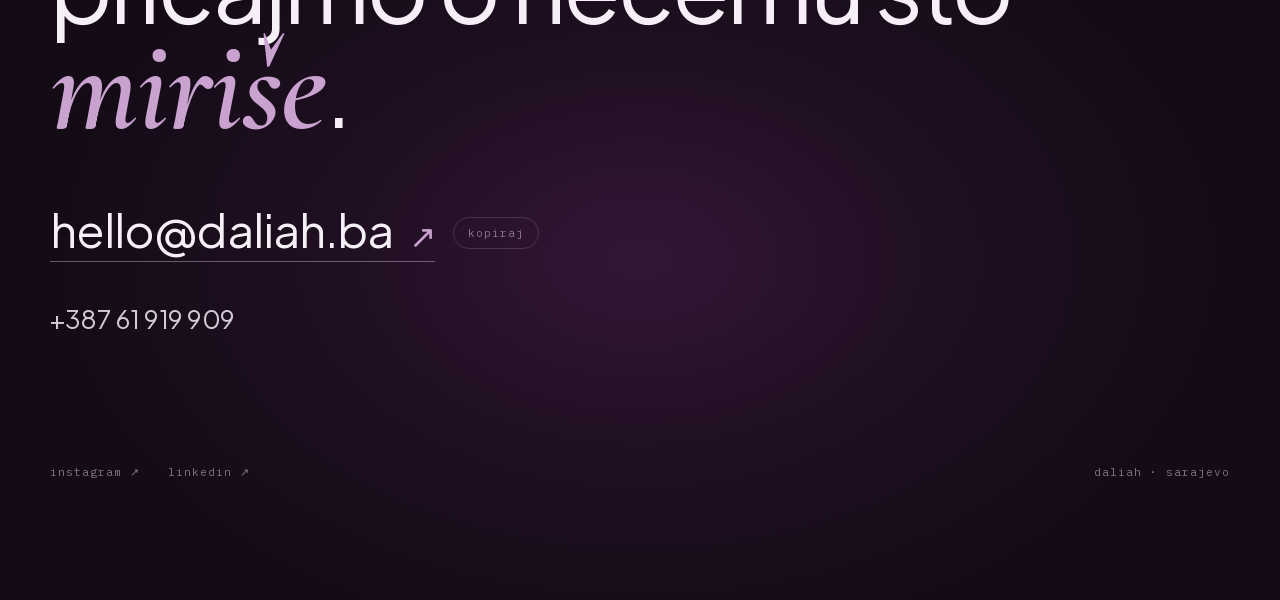
==== commit db1f9616: "Hold the page at the grid until it's built; case study layout fixes; italic only on the changing wor" ====
--- a/prototypes/void/index.html
+++ b/prototypes/void/index.html
@@ -93,6 +93,6 @@
   </section>
 </main>
 
-<script type="module" src="void.js?v=28"></script>
+<script type="module" src="void.js?v=29"></script>
 </body>
 </html>
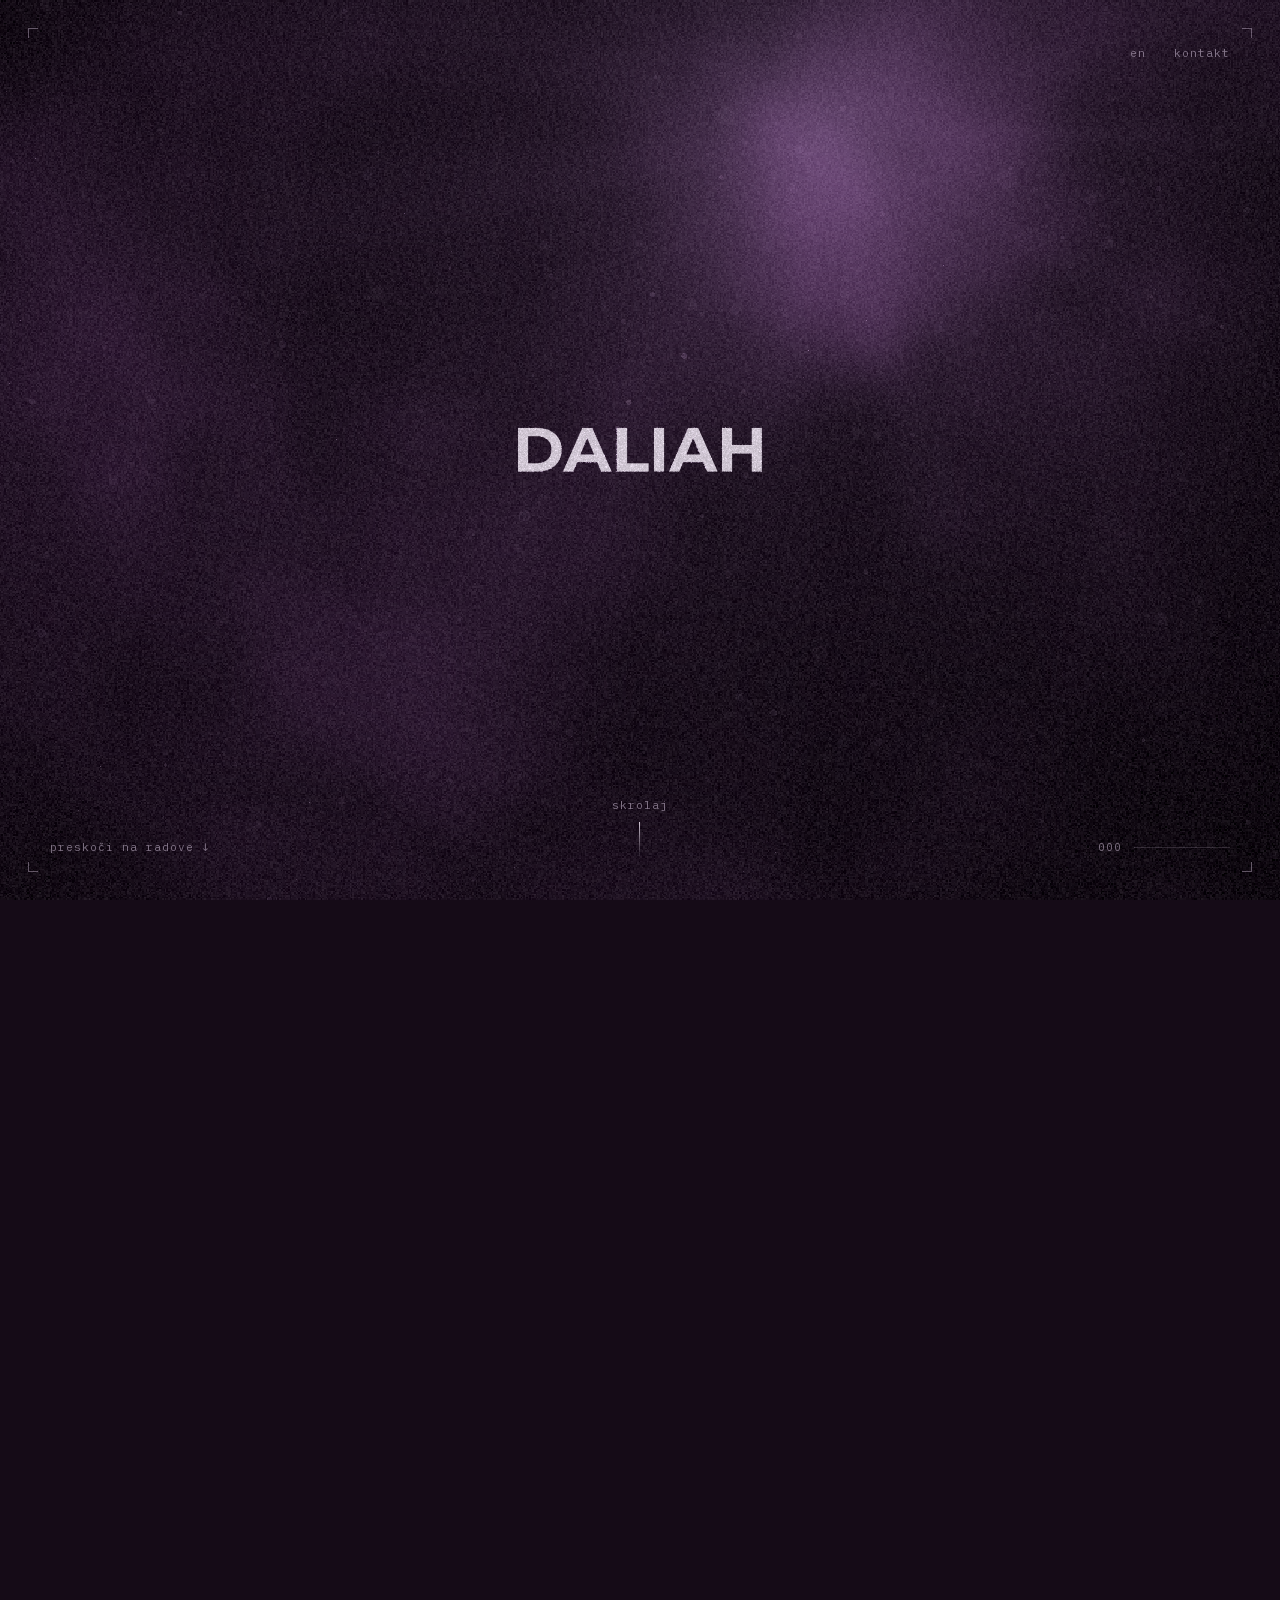
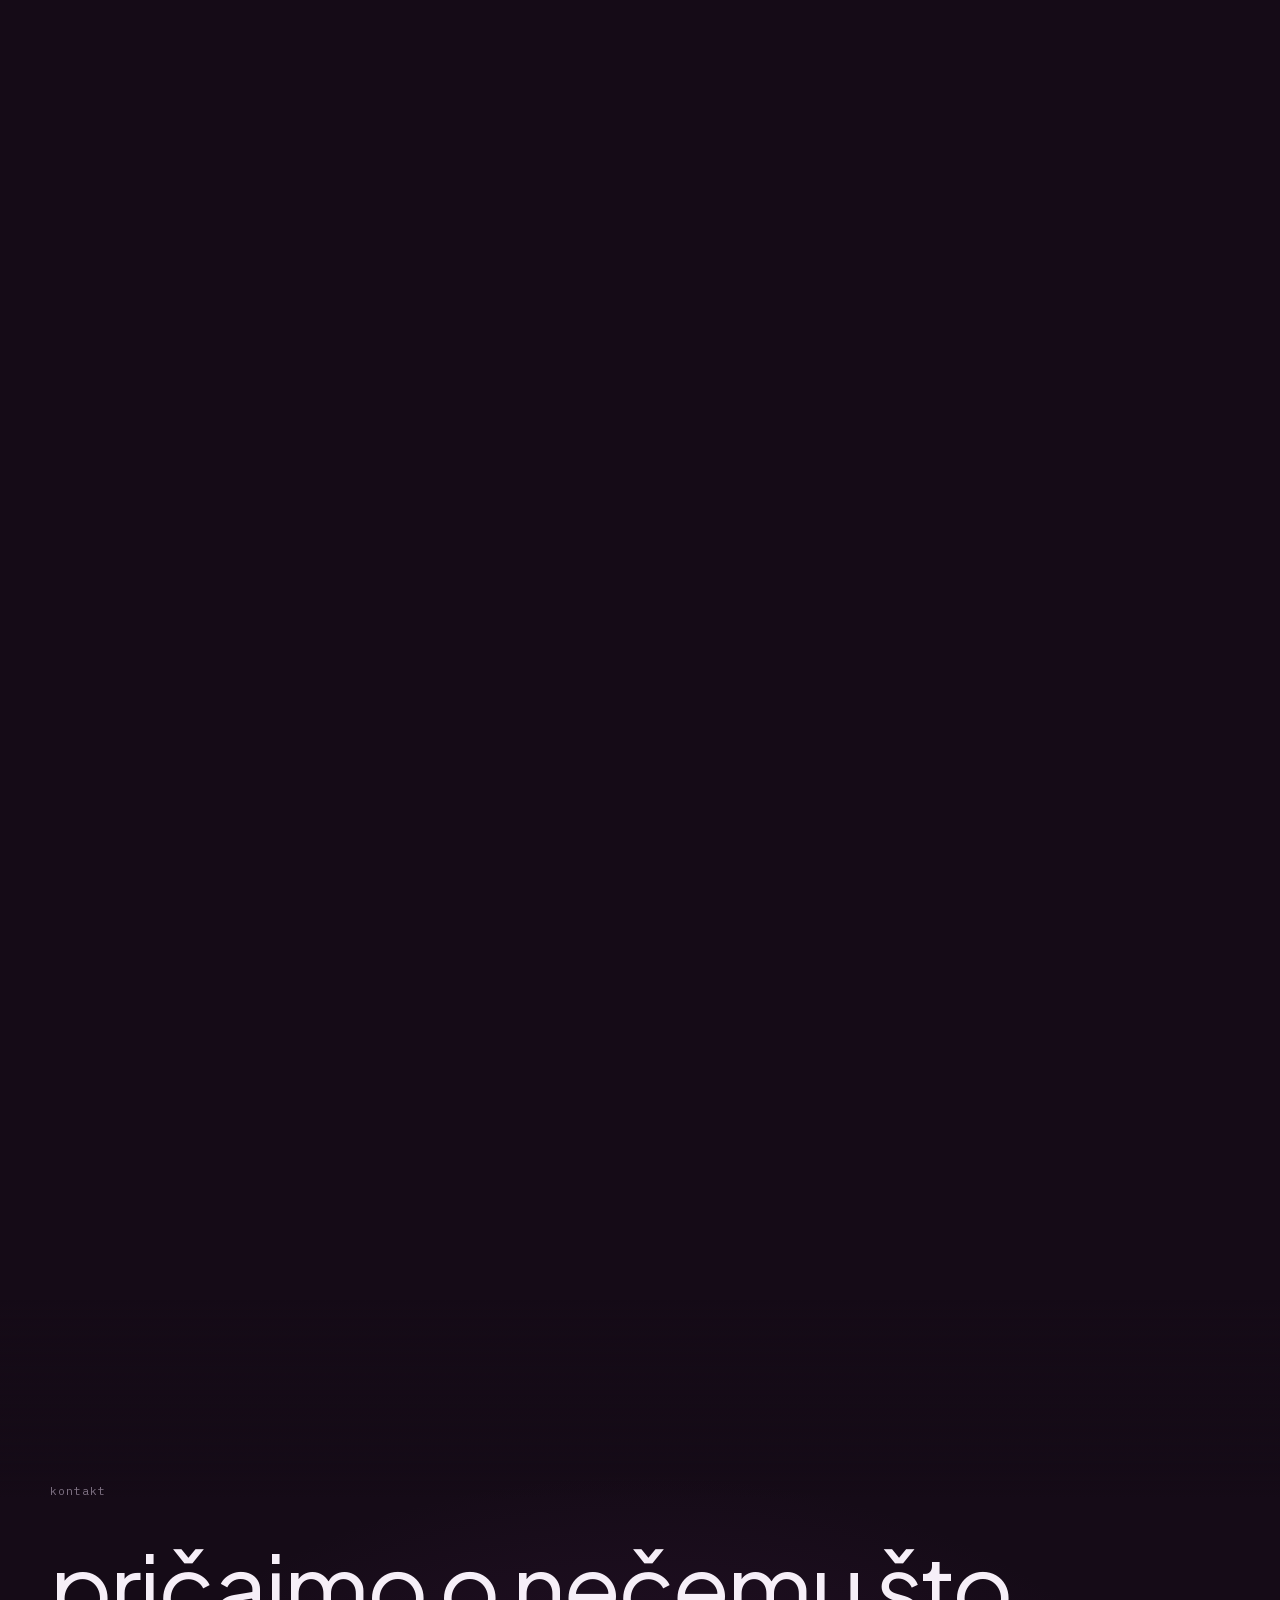
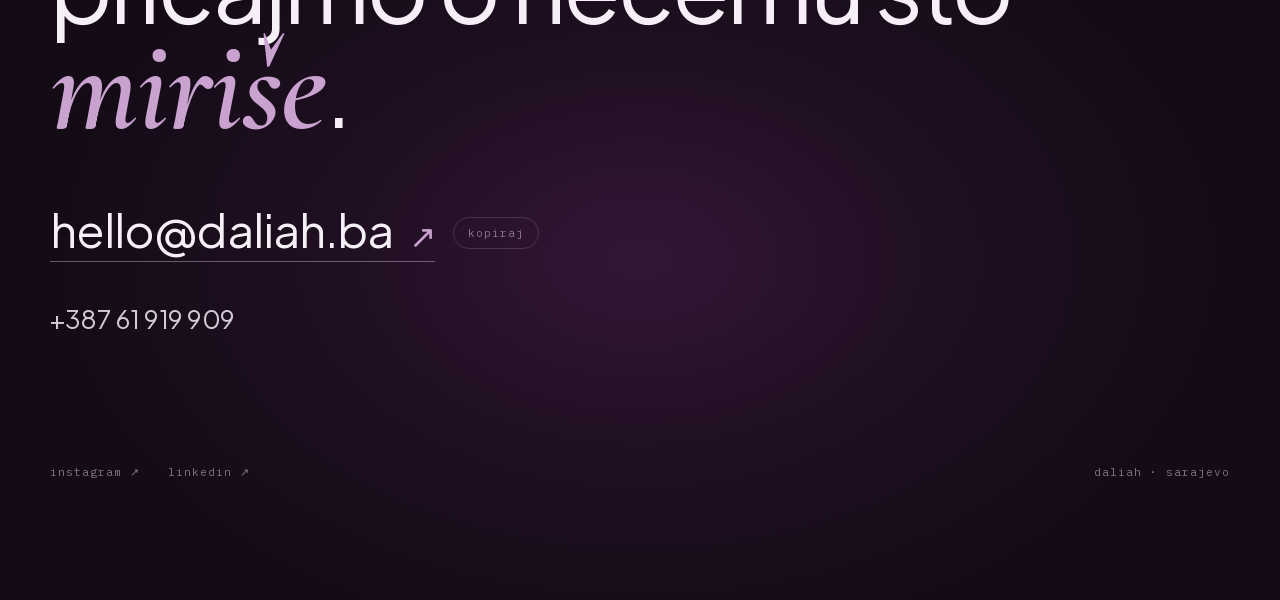
==== commit fc21c8cc: "Phone: the cards form a swipeable 3D carousel with a caption; Kodeks hero as a loose fan without pin" ====
--- a/prototypes/void/index.html
+++ b/prototypes/void/index.html
@@ -20,7 +20,7 @@
 <link rel="preload" href="/fonts/plus-jakarta-sans-latin.woff2" as="font" type="font/woff2" crossorigin>
 <script type="application/ld+json">{"@context":"https://schema.org","@type":"Organization","name":"daliah","url":"https://daliah.ba/","telephone":"+38761919909","address":{"@type":"PostalAddress","addressLocality":"Sarajevo","addressCountry":"BA"},"sameAs":["https://www.instagram.com/daliah.agency/","https://www.linkedin.com/company/100072371/"]}</script>
 <link rel="stylesheet" href="fonts.css?v=7">
-<link rel="stylesheet" href="void.css?v=22">
+<link rel="stylesheet" href="void.css?v=24">
 </head>
 <body class="is-loading">
 <noscript><style>#loader{display:none}</style><p style="position:relative;z-index:9;padding:24px;color:#ccc;font:14px sans-serif">daliah, kreativna agencija iz Sarajeva. <a href="radovi/" style="color:#fff">radovi</a> · <a href="mailto:hello@daliah.ba" style="color:#fff">hello@daliah.ba</a></p></noscript>
@@ -93,6 +93,6 @@
   </section>
 </main>
 
-<script type="module" src="void.js?v=29"></script>
+<script type="module" src="void.js?v=31"></script>
 </body>
 </html>
--- a/prototypes/void/void.css
+++ b/prototypes/void/void.css
@@ -322,3 +322,15 @@
 /* past the hook, the corner chrome (frame, skip link, progress, scroll hint) fades out so it never sits on the contact section */
 body.is-ready .chrome .frame, body.is-ready .chrome .skip, body.is-ready .chrome .progress, body.is-ready .chrome .scroll-hint { opacity: calc(1 - var(--past, 0)); transition: opacity .3s linear; }
 html[style*="--past: 1"] .chrome .skip { pointer-events: none; }
+
+/* phone: the cards form a carousel; one caption under the card in front replaces the per-card labels */
+body.carousel .tile-meta { display: none; }
+body.carousel .tile.is-far { pointer-events: none !important; }
+body.carousel { touch-action: pan-y pinch-zoom; }
+.car-cap { display: none; }
+body.carousel .car-cap { display: flex; flex-direction: column; gap: 8px; position: absolute; left: var(--gutter, 20px); right: var(--gutter, 20px); bottom: 14vh; pointer-events: none; }
+.car-n { color: var(--lilac); }
+.car-title { font-size: clamp(26px, 8vw, 40px); letter-spacing: -0.035em; line-height: 1; color: var(--ink-strong); }
+.car-tags { color: var(--ink-dim); white-space: nowrap; overflow: hidden; text-overflow: ellipsis; }
+/* once the carousel is up, the skip link and the scroll counter step aside */
+body.carousel.grid-on .chrome .skip, body.carousel.grid-on .chrome .progress, body.carousel.grid-on .chrome .scroll-hint { opacity: 0 !important; pointer-events: none; }
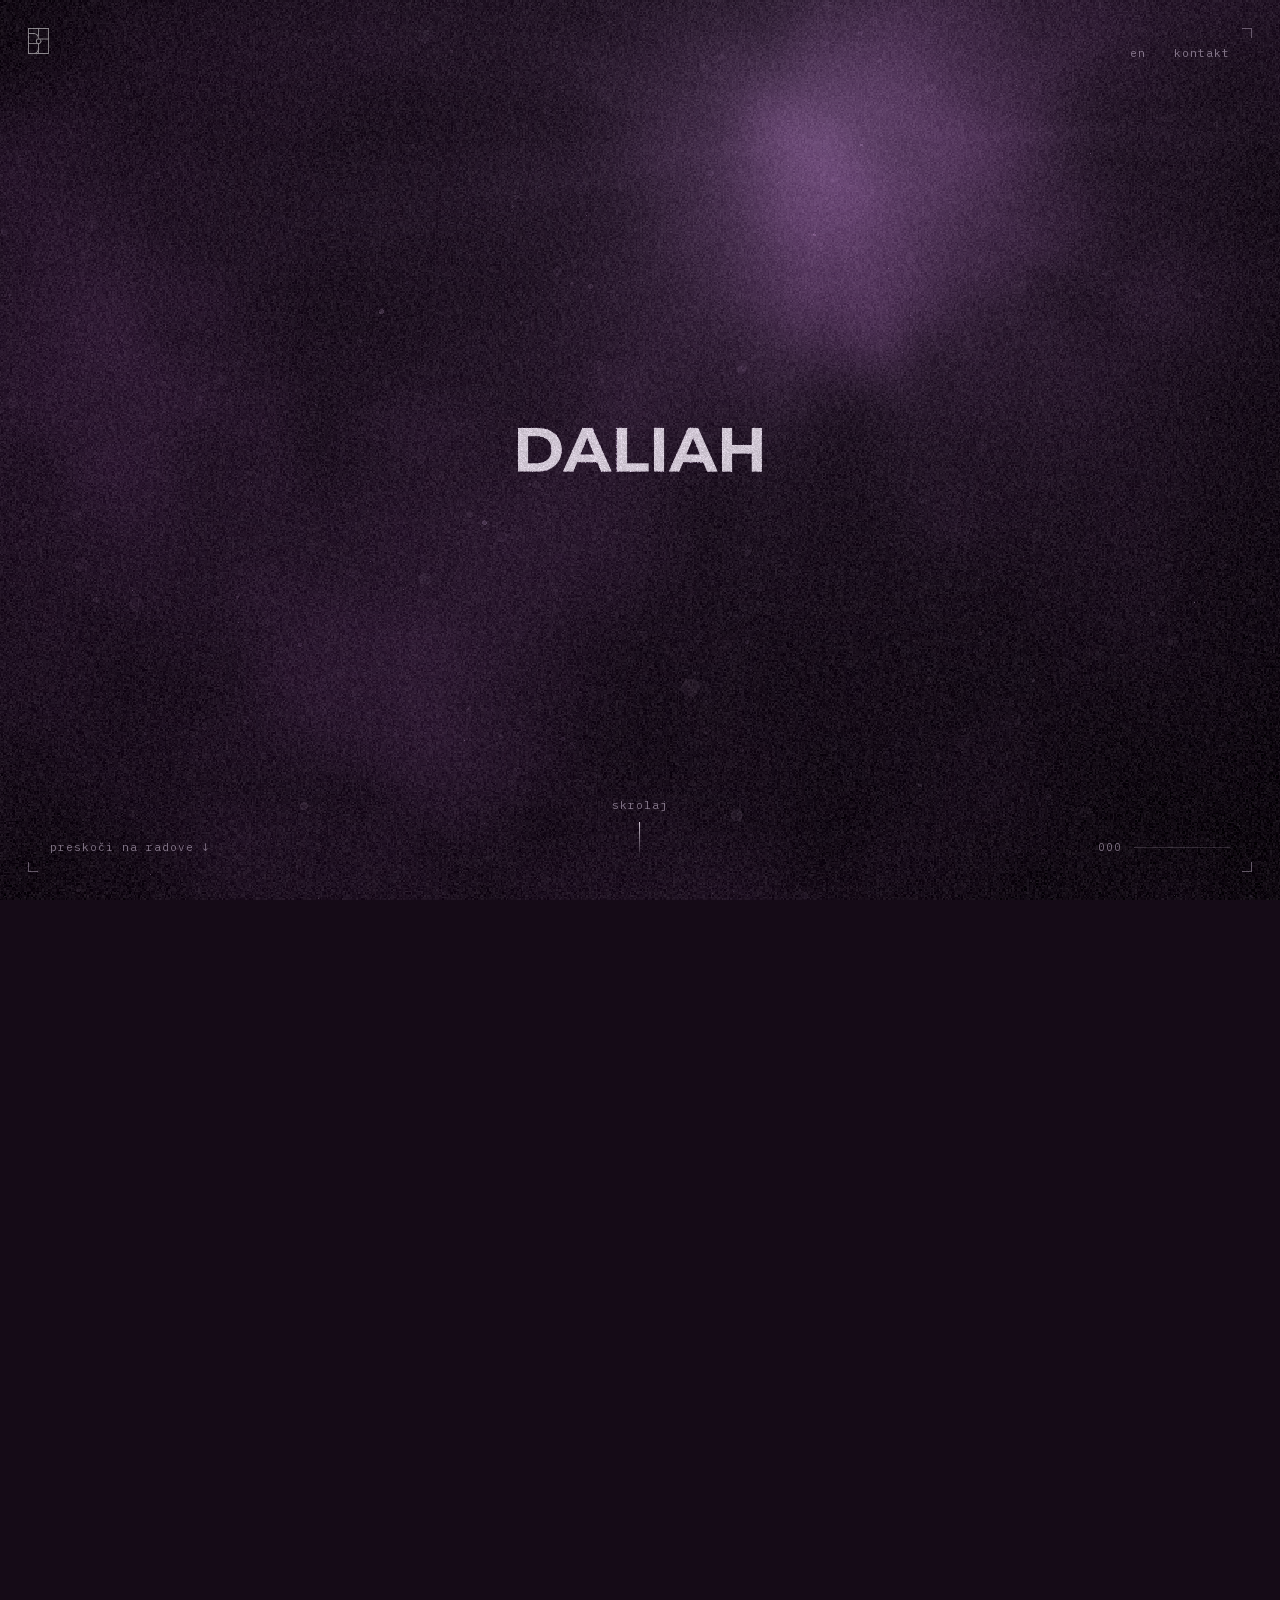
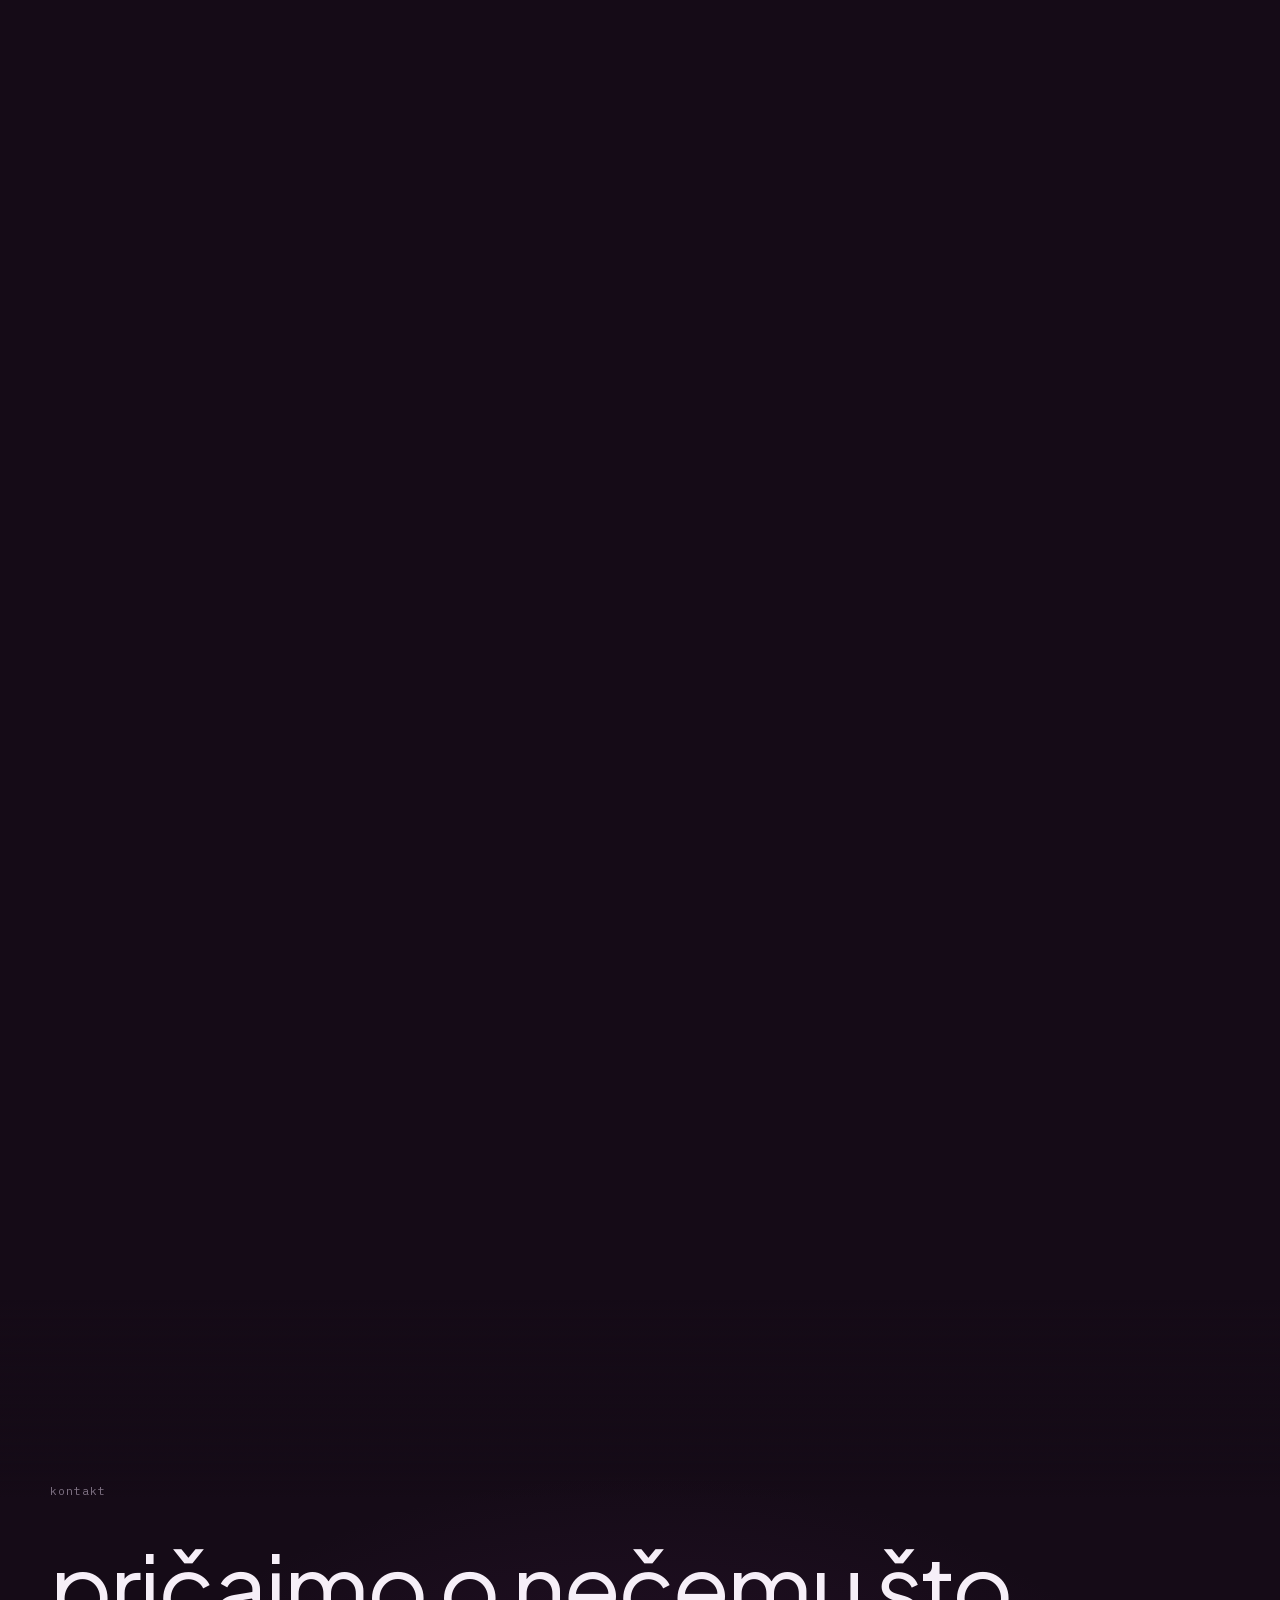
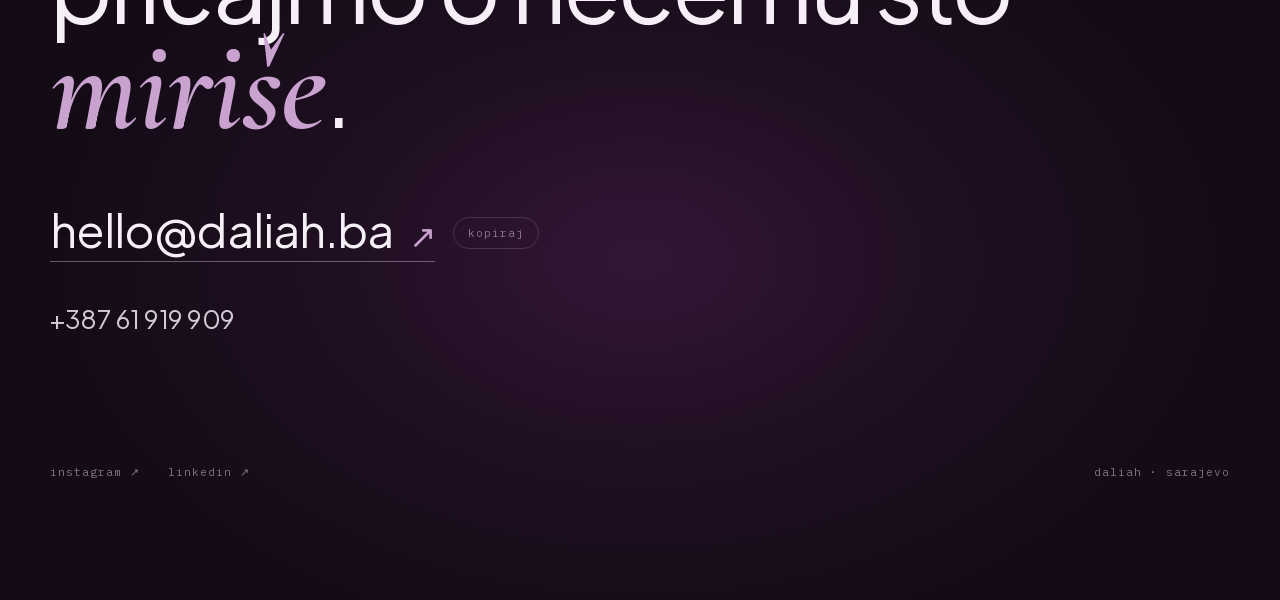
==== commit 5749530a: "Small white daliah mark in the hook's top-left corner Co-Authored-By: Claude Opus 5.5 <noreply@anthr" ====
--- a/prototypes/void/index.html
+++ b/prototypes/void/index.html
@@ -20,7 +20,7 @@
 <link rel="preload" href="/fonts/plus-jakarta-sans-latin.woff2" as="font" type="font/woff2" crossorigin>
 <script type="application/ld+json">{"@context":"https://schema.org","@type":"Organization","name":"daliah","url":"https://daliah.ba/","telephone":"+38761919909","address":{"@type":"PostalAddress","addressLocality":"Sarajevo","addressCountry":"BA"},"sameAs":["https://www.instagram.com/daliah.agency/","https://www.linkedin.com/company/100072371/"]}</script>
 <link rel="stylesheet" href="fonts.css?v=7">
-<link rel="stylesheet" href="void.css?v=24">
+<link rel="stylesheet" href="void.css?v=25">
 </head>
 <body class="is-loading">
 <noscript><style>#loader{display:none}</style><p style="position:relative;z-index:9;padding:24px;color:#ccc;font:14px sans-serif">daliah, kreativna agencija iz Sarajeva. <a href="radovi/" style="color:#fff">radovi</a> · <a href="mailto:hello@daliah.ba" style="color:#fff">hello@daliah.ba</a></p></noscript>
@@ -39,8 +39,10 @@
 <!-- Hairline chrome -->
 <div class="chrome">
   <div class="frame" aria-hidden="true">
-    <i class="tick tl"></i><i class="tick tr"></i><i class="tick bl"></i><i class="tick br"></i>
+    <i class="tick tr"></i><i class="tick bl"></i><i class="tick br"></i>
   </div>
+
+  <a class="corner-logo" href="./" aria-label="daliah"><svg viewBox="0 0 658.17 814.15" aria-hidden="true" focusable="false" fill="currentColor"><rect x="172.96" y="333.46" width="26.85" height="308.59" transform="translate(674.14 301.38) rotate(90)"/> <path d="M30.03,503.06v-30.6h312.71v30.6H30.03ZM34.15,476.22v23.09h304.47v-23.09H34.15Z"/> <rect x="315.89" y="513.07" width="26.85" height="273.39"/> <path d="M344.62,788.28h-30.6v-277.04h30.6v277.04ZM317.77,784.64h23.09v-269.74h-23.09v269.74Z"/> <path d="M345.55,326.04c-.64-21.88-4.81-42.24-12.58-61.04,7.44,18.9,11.33,39.21,11.66,60.9.31.04.62.1.93.14Z"/> <path d="M315.39,231.97v1.3c7.09,10.04,12.98,20.61,17.57,31.73-4.54-11.53-10.39-22.54-17.57-33.03Z"/> <path d="M314,327.32c.47-.1.92-.26,1.39-.36,5.83-1.21,11.86-1.84,18.04-1.84,3.8,0,7.52.32,11.19.78-.33-21.7-4.21-42-11.66-60.9-4.6-11.12-10.48-21.68-17.57-31.73v-1.3c-6.08-8.88-13.09-17.41-21.07-25.55-33.58-33.58-74.07-50.37-121.48-50.37H0v626.5h31.6V187.65h141.23c38.84,0,72.1,13.83,99.75,41.48,27.27,27.28,41.04,60.02,41.41,98.18Z"/> <path d="M315.39,501.12c-.45-.1-.87-.24-1.32-.34v141.2c0,5.71-.39,11.26-.99,16.72-3.47,31.74-16.9,59.44-40.49,83.03-24.18,24.18-52.64,37.78-85.37,40.82h85.24c7.58-5.64,14.88-11.97,21.86-19.09,7-7,13.22-14.32,18.76-21.92,14.66-20.11,24.23-42.32,28.68-66.64,1.93-10.58,2.93-21.55,2.93-32.92v-139.8c-3.7.47-7.44.79-11.26.79-6.18,0-12.21-.64-18.04-1.84Z"/> <path d="M631.32,586.95v3.65h-1.86v191.95H187.22c-4.71.44-9.5.66-14.38.66H31.6v-.66H0v31.6h658.17v-227.21h-26.85Z"/> <path d="M332.97,265c7.77,18.81,11.94,39.17,12.58,61.04.48.07.97.15,1.45.22V31.61h-31.6v200.36c7.18,10.49,13.04,21.5,17.57,33.03Z"/> <path d="M631.32,188.64h-1.86v141.57h-266.65c17.16,6.03,31.9,17.16,42.43,31.6h224.22v231.85h28.71V188.64h-26.85Z"/> <path d="M405.24,361.81c-10.53-14.44-25.27-25.57-42.43-31.6-5.08-1.79-10.36-3.11-15.81-3.95-.48-.08-.96-.16-1.45-.22-.31-.04-.61-.1-.93-.14-3.67-.47-7.39-.78-11.19-.78-6.18,0-12.21.64-18.04,1.84-.47.1-.92.26-1.39.36-.37.08-.74.2-1.11.29-39.15,9.31-68.39,44.48-68.39,86.43,0,22.71,8.63,43.39,22.69,59.12,12.18,13.63,28.43,23.5,46.88,27.62.44.1.87.25,1.32.34,5.83,1.21,11.86,1.84,18.04,1.84,3.82,0,7.56-.32,11.26-.79.33-.04.66-.1.99-.15.44-.06.88-.13,1.32-.2,42.6-6.56,75.36-43.37,75.36-87.78,0-19.52-6.4-37.54-17.11-52.23ZM347,467.66c-.44.11-.87.24-1.32.34-.33.07-.65.18-.99.25-3.64.75-7.4,1.16-11.26,1.16-6.32,0-12.38-1.12-18.04-3.08-.44-.15-.88-.32-1.32-.48-.33-.12-.66-.23-.99-.36-20.48-8.13-35.02-28.1-35.02-51.44s14.54-43.31,35.02-51.45c.33-.13.66-.24.99-.36.44-.16.87-.33,1.32-.48,5.66-1.96,11.72-3.08,18.04-3.08,3.86,0,7.62.4,11.26,1.16.34.07.66.18.99.25,2.03.47,4.02,1.05,5.96,1.73,21.6,7.55,37.16,28.08,37.16,52.23,0,25.84-17.82,47.54-41.8,53.62Z"/> <polygon points="0 0 1.09 156.05 32.92 156.05 32.92 31.61 315.39 31.61 347 31.61 629.46 31.61 629.46 188.64 631.32 188.64 658.17 188.64 658.17 16.13 658.17 0 0 0"/></svg></a>
 
   <nav class="top-right mono">
     <button type="button" id="lang" class="lang link mono" aria-label="Language"></button>
--- a/prototypes/void/void.css
+++ b/prototypes/void/void.css
@@ -334,3 +334,9 @@
 .car-tags { color: var(--ink-dim); white-space: nowrap; overflow: hidden; text-overflow: ellipsis; }
 /* once the carousel is up, the skip link and the scroll counter step aside */
 body.carousel.grid-on .chrome .skip, body.carousel.grid-on .chrome .progress, body.carousel.grid-on .chrome .scroll-hint { opacity: 0 !important; pointer-events: none; }
+
+/* top-left: a small white daliah mark in place of the corner tick */
+.corner-logo { position: absolute; z-index: 3; left: var(--gutter); top: var(--gutter); display: block; height: 26px; color: #fff; }
+body.is-ready .chrome .corner-logo { opacity: .5; transition: opacity .3s ease; }
+body.is-ready .chrome .corner-logo:hover, body.is-ready .chrome .corner-logo:focus-visible { opacity: .95; }
+.corner-logo svg { display: block; height: 100%; width: auto; }
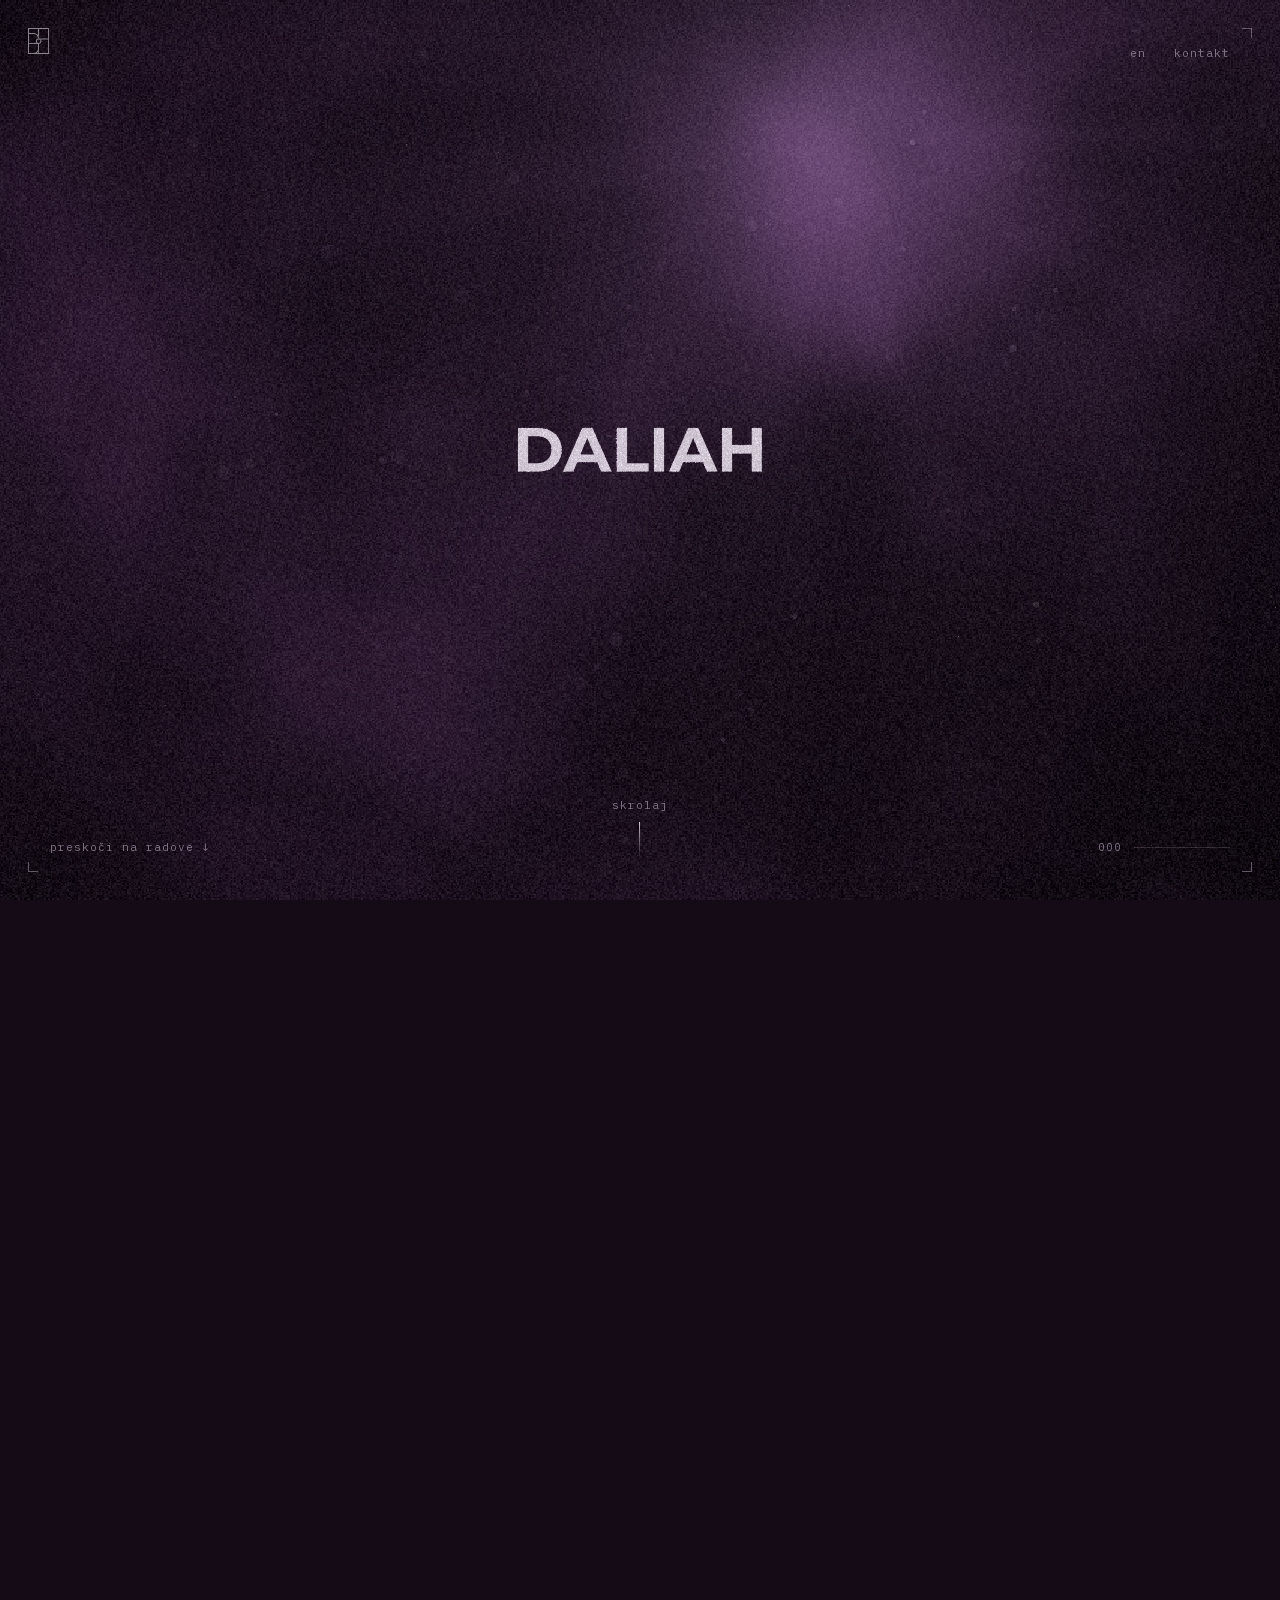
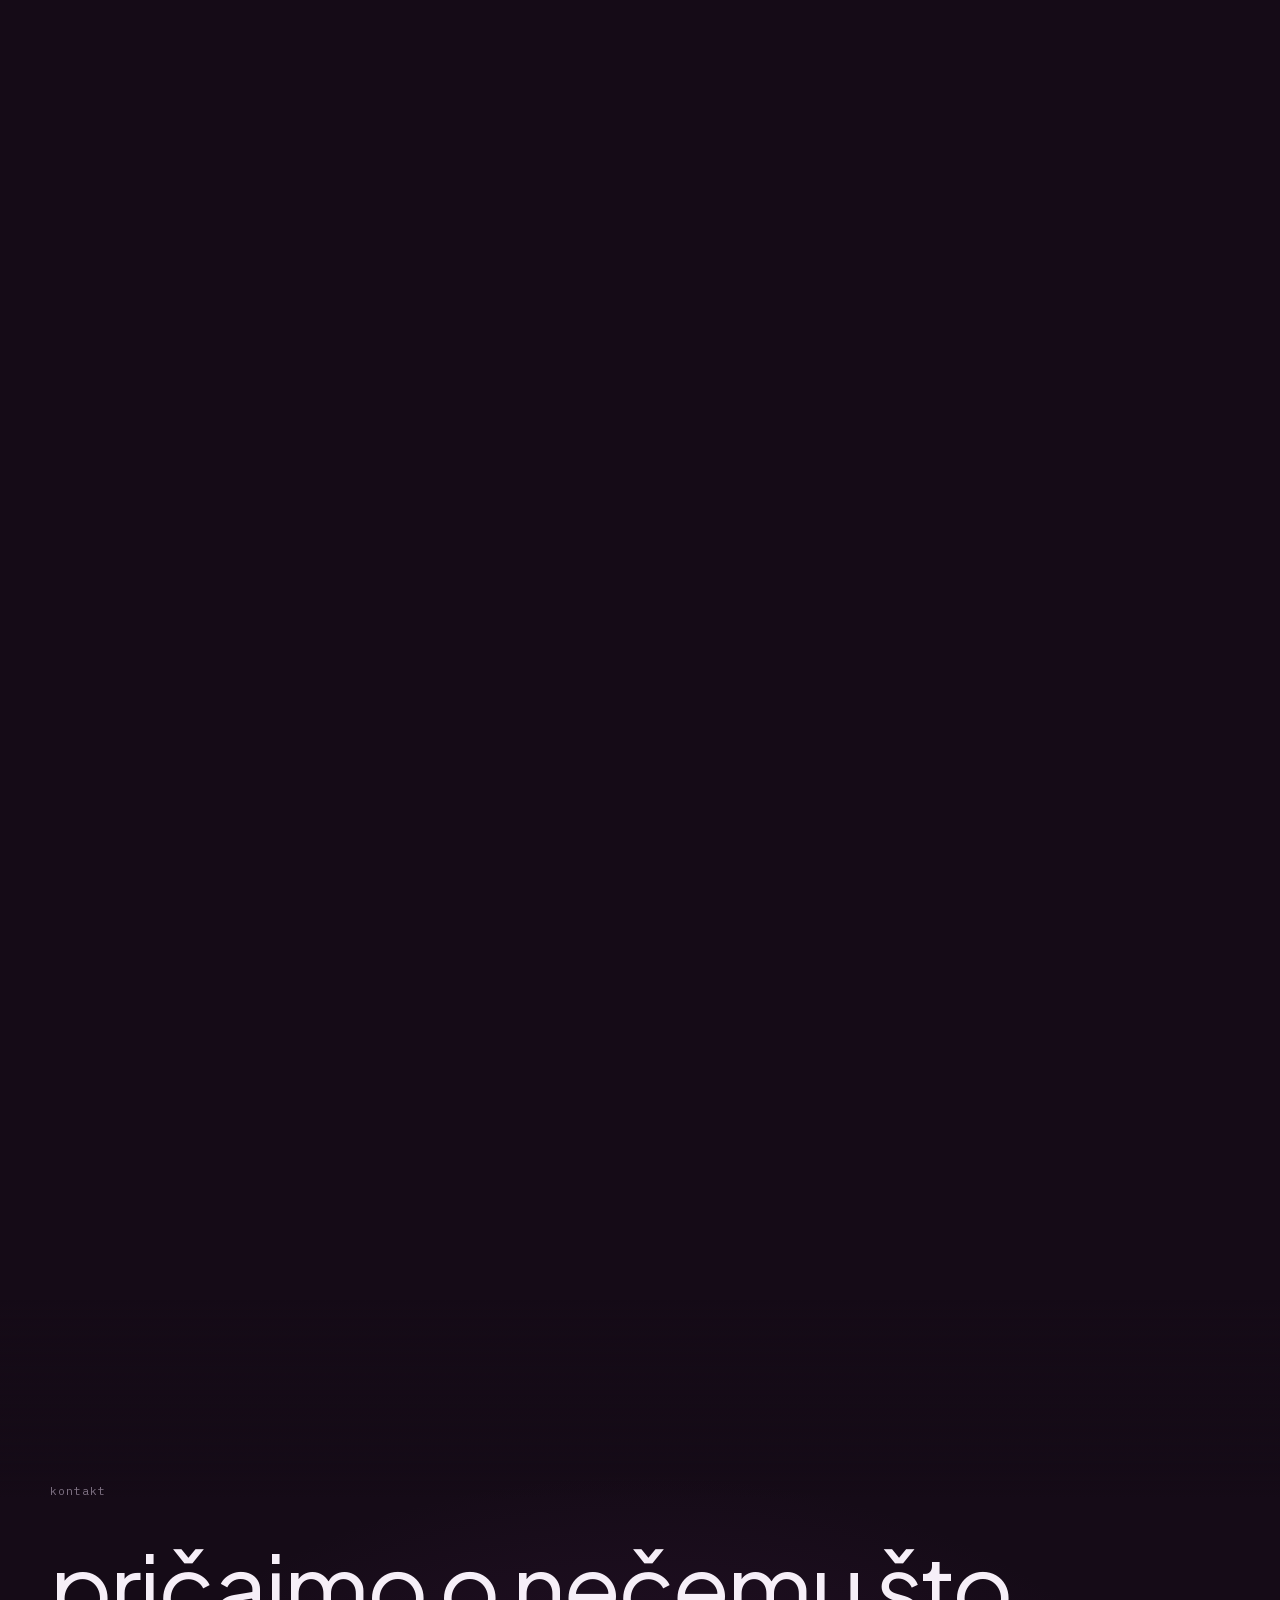
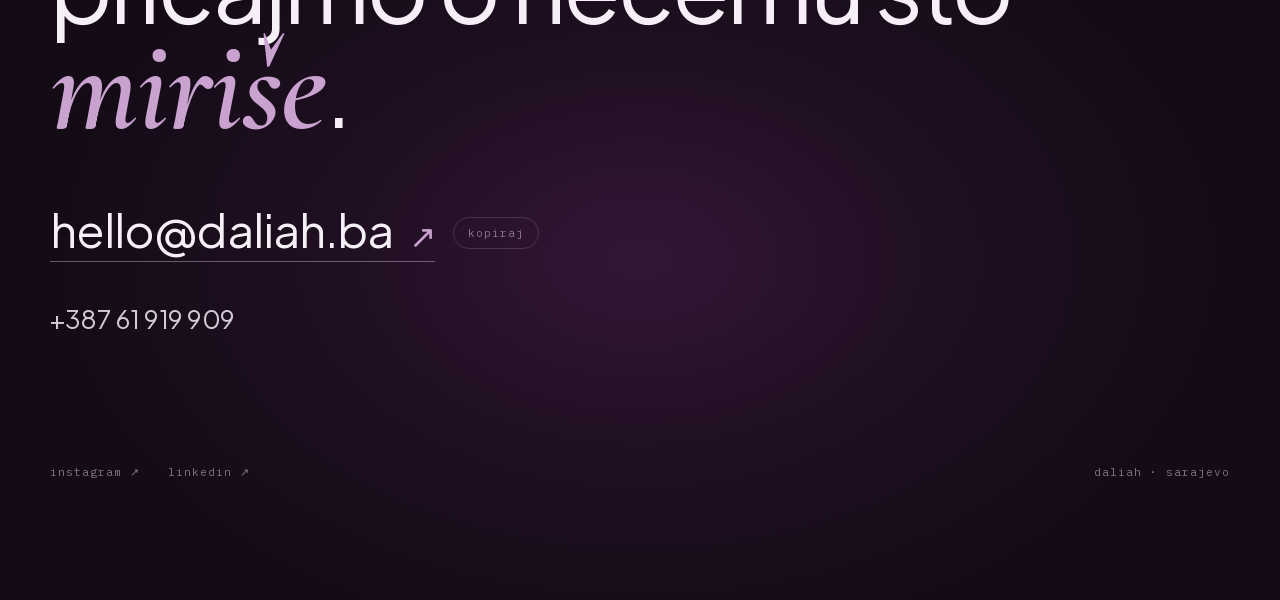
==== commit 88991de8: "Replace the phone carousel with a curated phone grid Co-Authored-By: Claude Opus 5.5 <noreply@anthro" ====
--- a/prototypes/void/index.html
+++ b/prototypes/void/index.html
@@ -20,7 +20,7 @@
 <link rel="preload" href="/fonts/plus-jakarta-sans-latin.woff2" as="font" type="font/woff2" crossorigin>
 <script type="application/ld+json">{"@context":"https://schema.org","@type":"Organization","name":"daliah","url":"https://daliah.ba/","telephone":"+38761919909","address":{"@type":"PostalAddress","addressLocality":"Sarajevo","addressCountry":"BA"},"sameAs":["https://www.instagram.com/daliah.agency/","https://www.linkedin.com/company/100072371/"]}</script>
 <link rel="stylesheet" href="fonts.css?v=7">
-<link rel="stylesheet" href="void.css?v=25">
+<link rel="stylesheet" href="void.css?v=27">
 </head>
 <body class="is-loading">
 <noscript><style>#loader{display:none}</style><p style="position:relative;z-index:9;padding:24px;color:#ccc;font:14px sans-serif">daliah, kreativna agencija iz Sarajeva. <a href="radovi/" style="color:#fff">radovi</a> · <a href="mailto:hello@daliah.ba" style="color:#fff">hello@daliah.ba</a></p></noscript>
@@ -95,6 +95,6 @@
   </section>
 </main>
 
-<script type="module" src="void.js?v=31"></script>
+<script type="module" src="void.js?v=32"></script>
 </body>
 </html>
--- a/prototypes/void/void.css
+++ b/prototypes/void/void.css
@@ -323,20 +323,19 @@
 body.is-ready .chrome .frame, body.is-ready .chrome .skip, body.is-ready .chrome .progress, body.is-ready .chrome .scroll-hint { opacity: calc(1 - var(--past, 0)); transition: opacity .3s linear; }
 html[style*="--past: 1"] .chrome .skip { pointer-events: none; }
 
-/* phone: the cards form a carousel; one caption under the card in front replaces the per-card labels */
-body.carousel .tile-meta { display: none; }
-body.carousel .tile.is-far { pointer-events: none !important; }
-body.carousel { touch-action: pan-y pinch-zoom; }
-.car-cap { display: none; }
-body.carousel .car-cap { display: flex; flex-direction: column; gap: 8px; position: absolute; left: var(--gutter, 20px); right: var(--gutter, 20px); bottom: 14vh; pointer-events: none; }
-.car-n { color: var(--lilac); }
-.car-title { font-size: clamp(26px, 8vw, 40px); letter-spacing: -0.035em; line-height: 1; color: var(--ink-strong); }
-.car-tags { color: var(--ink-dim); white-space: nowrap; overflow: hidden; text-overflow: ellipsis; }
-/* once the carousel is up, the skip link and the scroll counter step aside */
-body.carousel.grid-on .chrome .skip, body.carousel.grid-on .chrome .progress, body.carousel.grid-on .chrome .scroll-hint { opacity: 0 !important; pointer-events: none; }
+/* phone grid: full-width cards and pairs with readable labels; the skip link and counter step aside once it's up */
+body.phone-grid .tile-meta { margin-top: 8px; gap: 10px; }
+body.phone-grid .tile-title { font-size: 15px; letter-spacing: -0.01em; overflow: hidden; text-overflow: ellipsis; flex-shrink: 1; min-width: 0; }
+body.phone-grid .tile-tags { display: block; font-size: 9px; }
+body.phone-grid .tile.is-narrow .tile-tags { display: none; }
+body.phone-grid.grid-on .chrome .skip, body.phone-grid.grid-on .chrome .progress, body.phone-grid.grid-on .chrome .scroll-hint { opacity: 0 !important; pointer-events: none; }
 
 /* top-left: a small white daliah mark in place of the corner tick */
 .corner-logo { position: absolute; z-index: 3; left: var(--gutter); top: var(--gutter); display: block; height: 26px; color: #fff; }
 body.is-ready .chrome .corner-logo { opacity: .5; transition: opacity .3s ease; }
 body.is-ready .chrome .corner-logo:hover, body.is-ready .chrome .corner-logo:focus-visible { opacity: .95; }
 .corner-logo svg { display: block; height: 100%; width: auto; }
+/* phone grid scrolling under the top nav: a soft fade keeps "en / kontakt" and the mark readable */
+body.phone-grid .chrome::before { content: ""; position: absolute; left: 0; right: 0; top: 0; height: 96px; pointer-events: none; opacity: 0; transition: opacity .5s ease;
+  background: linear-gradient(rgba(21, 11, 23, .92), rgba(21, 11, 23, 0)); }
+body.phone-grid.grid-on .chrome::before { opacity: calc(1 - var(--past, 0)); }
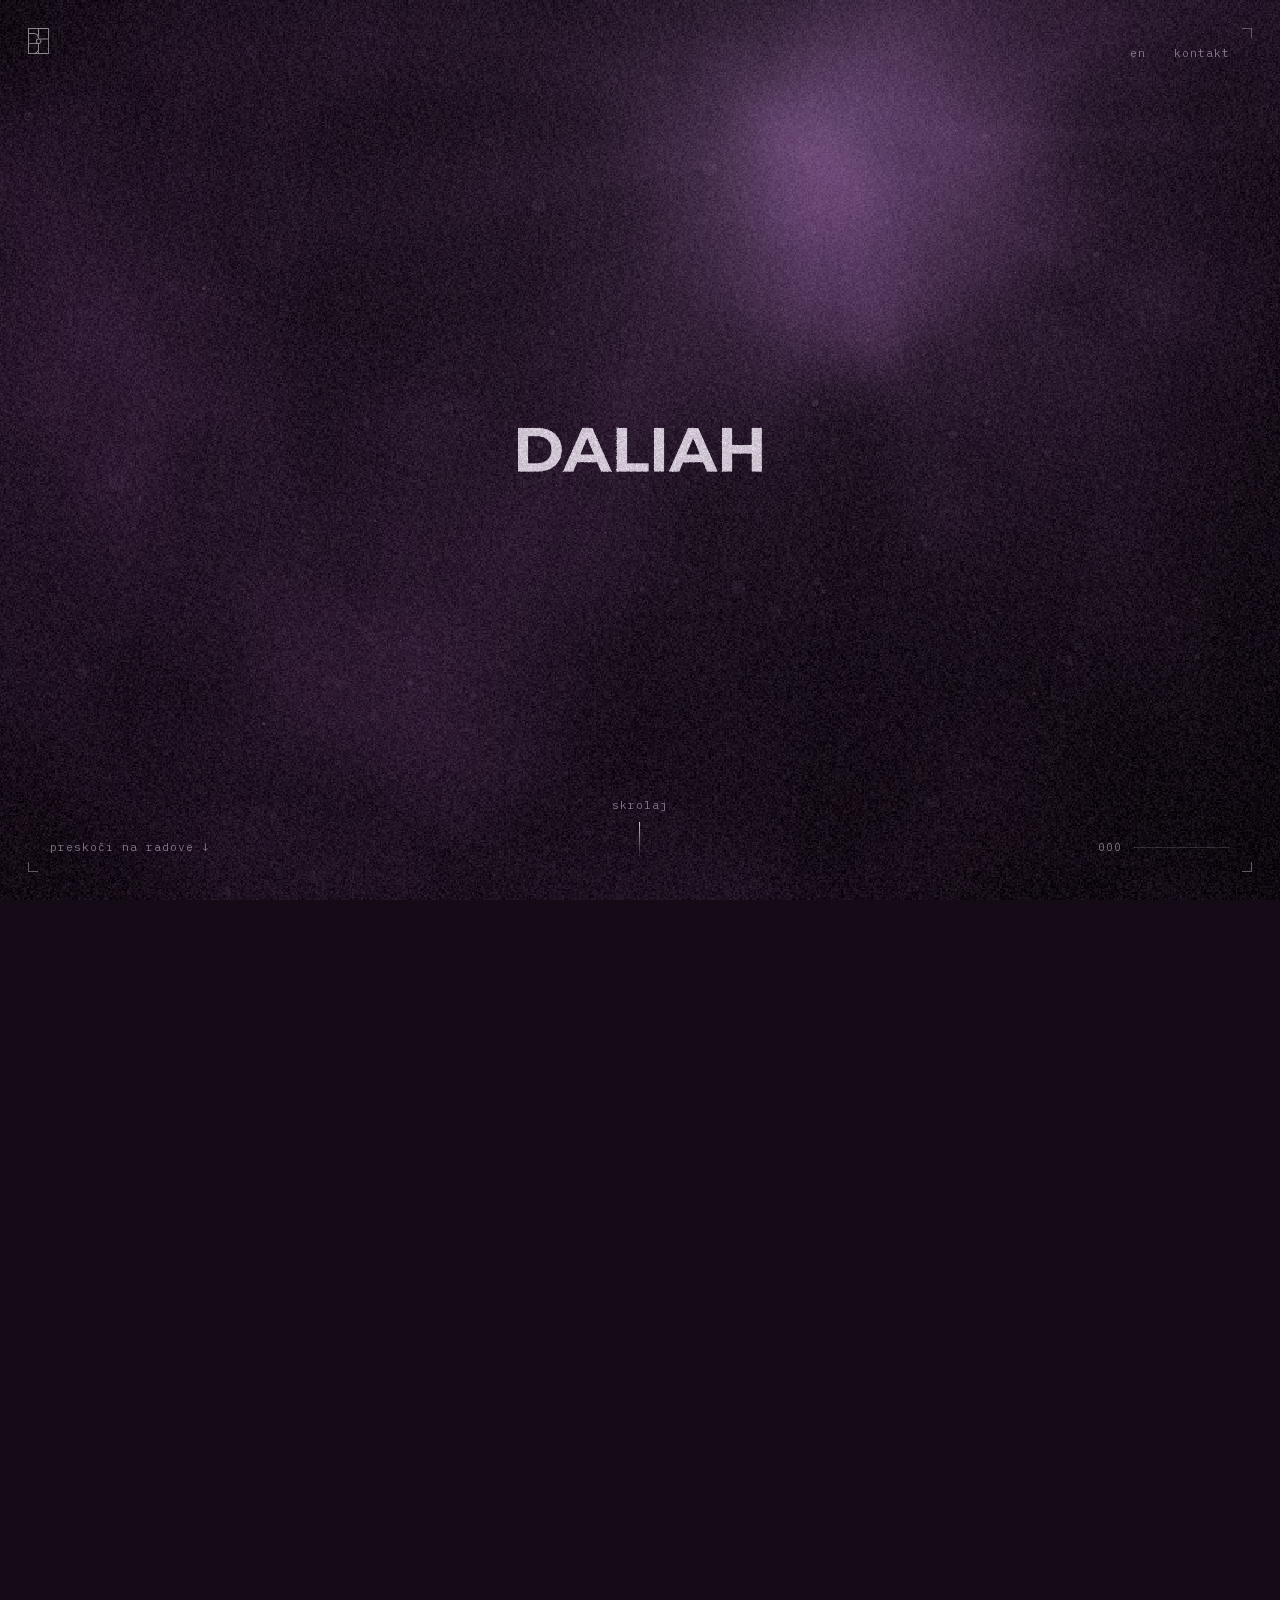
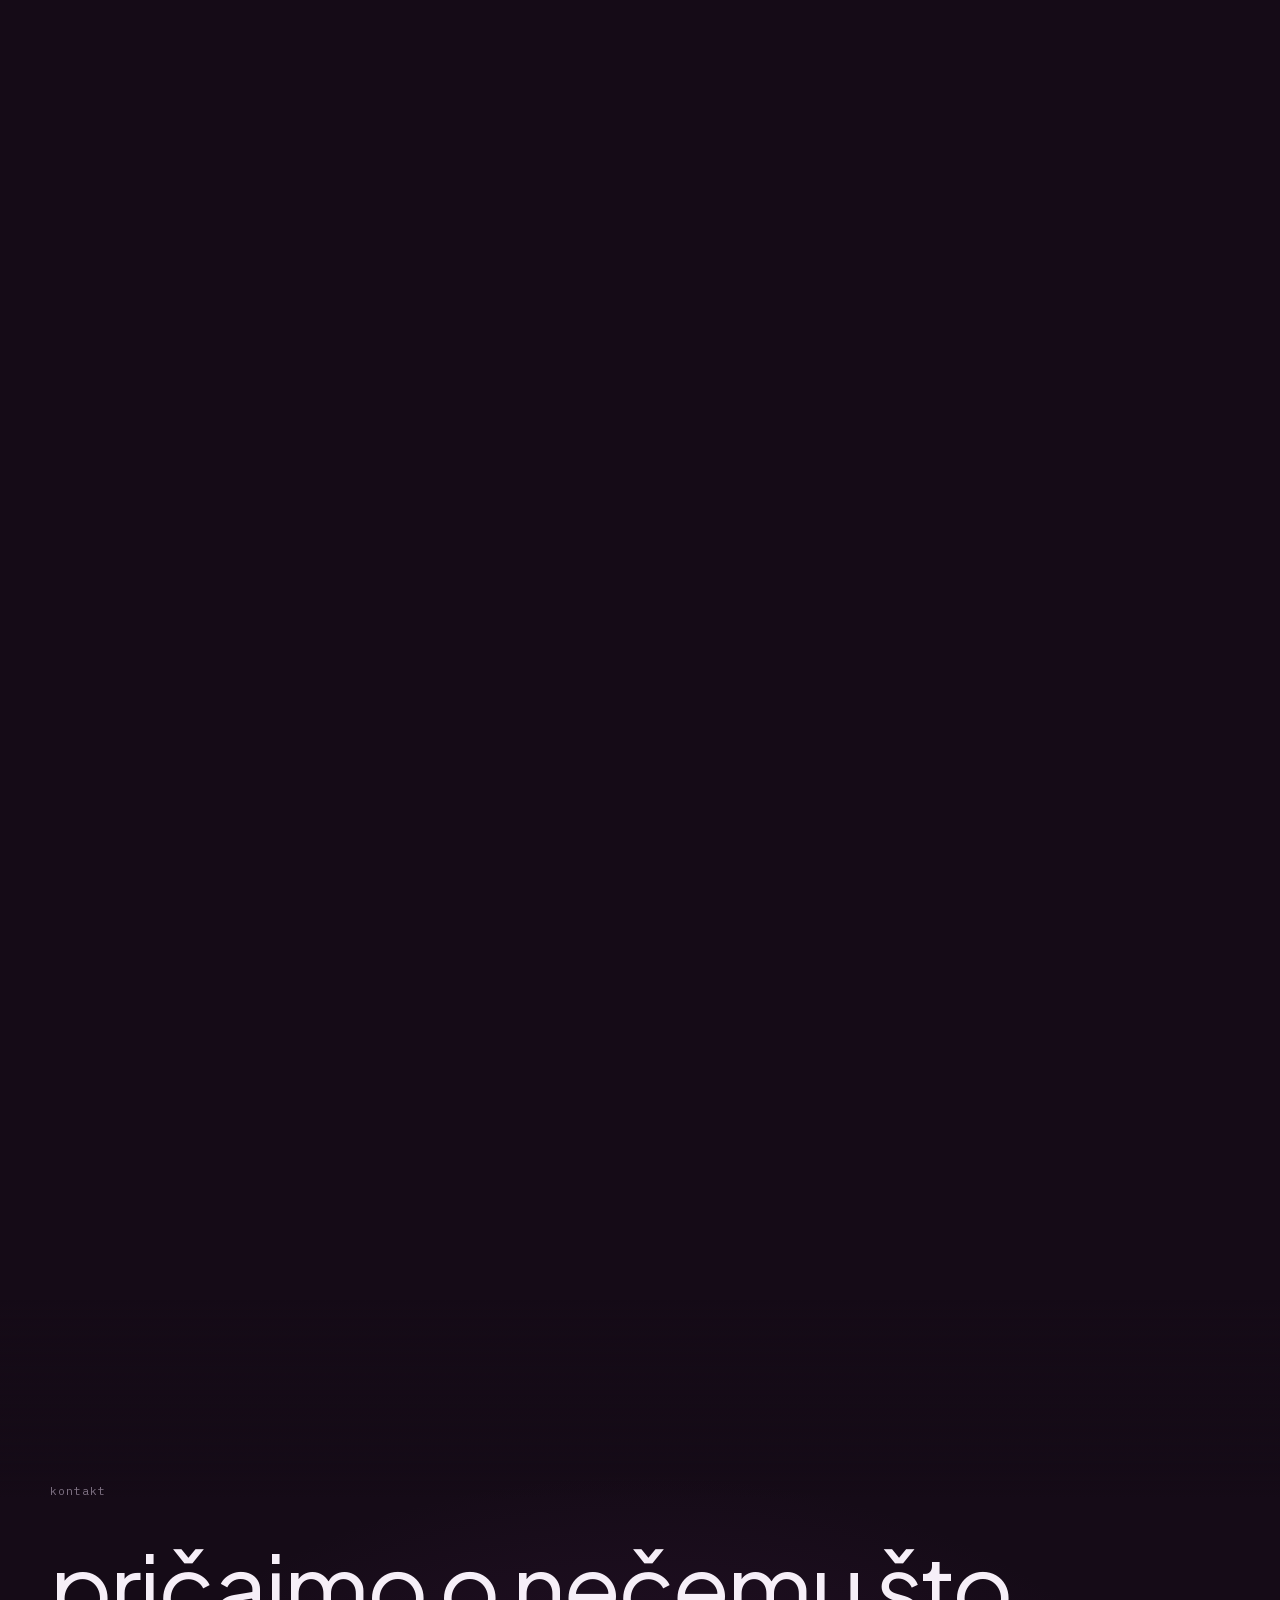
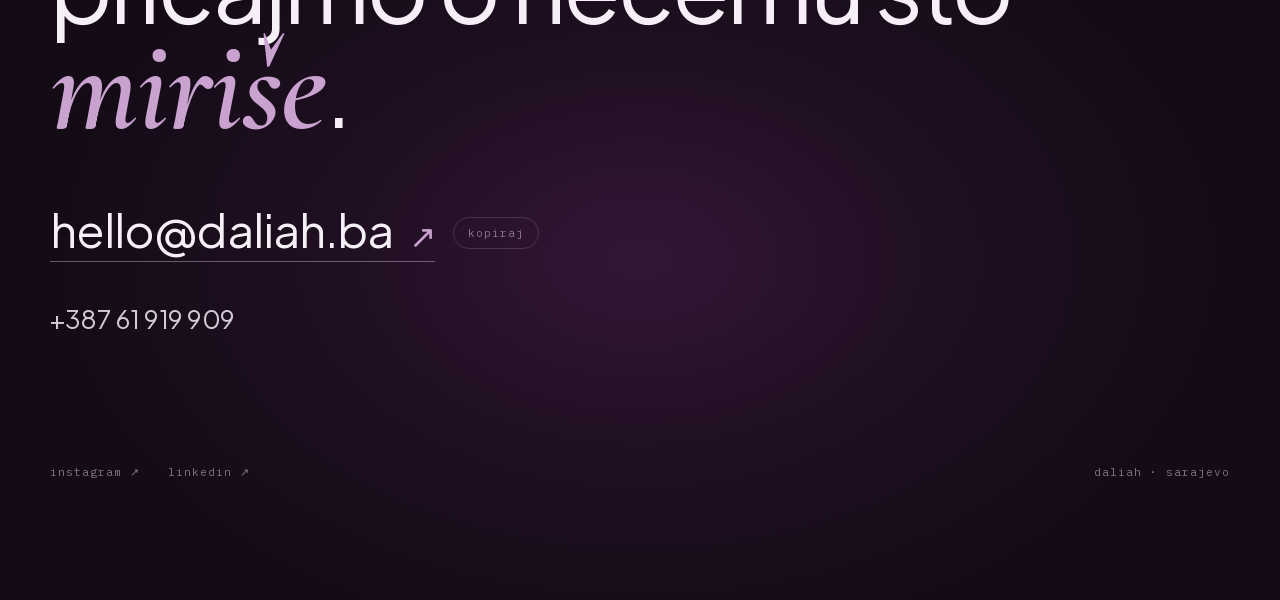
==== commit fb22f7eb: "Reorder the phone grid, widen its margins, drop the repeated Kodeks brochure Co-Authored-By: Claude " ====
--- a/prototypes/void/index.html
+++ b/prototypes/void/index.html
@@ -95,6 +95,6 @@
   </section>
 </main>
 
-<script type="module" src="void.js?v=32"></script>
+<script type="module" src="void.js?v=33"></script>
 </body>
 </html>
